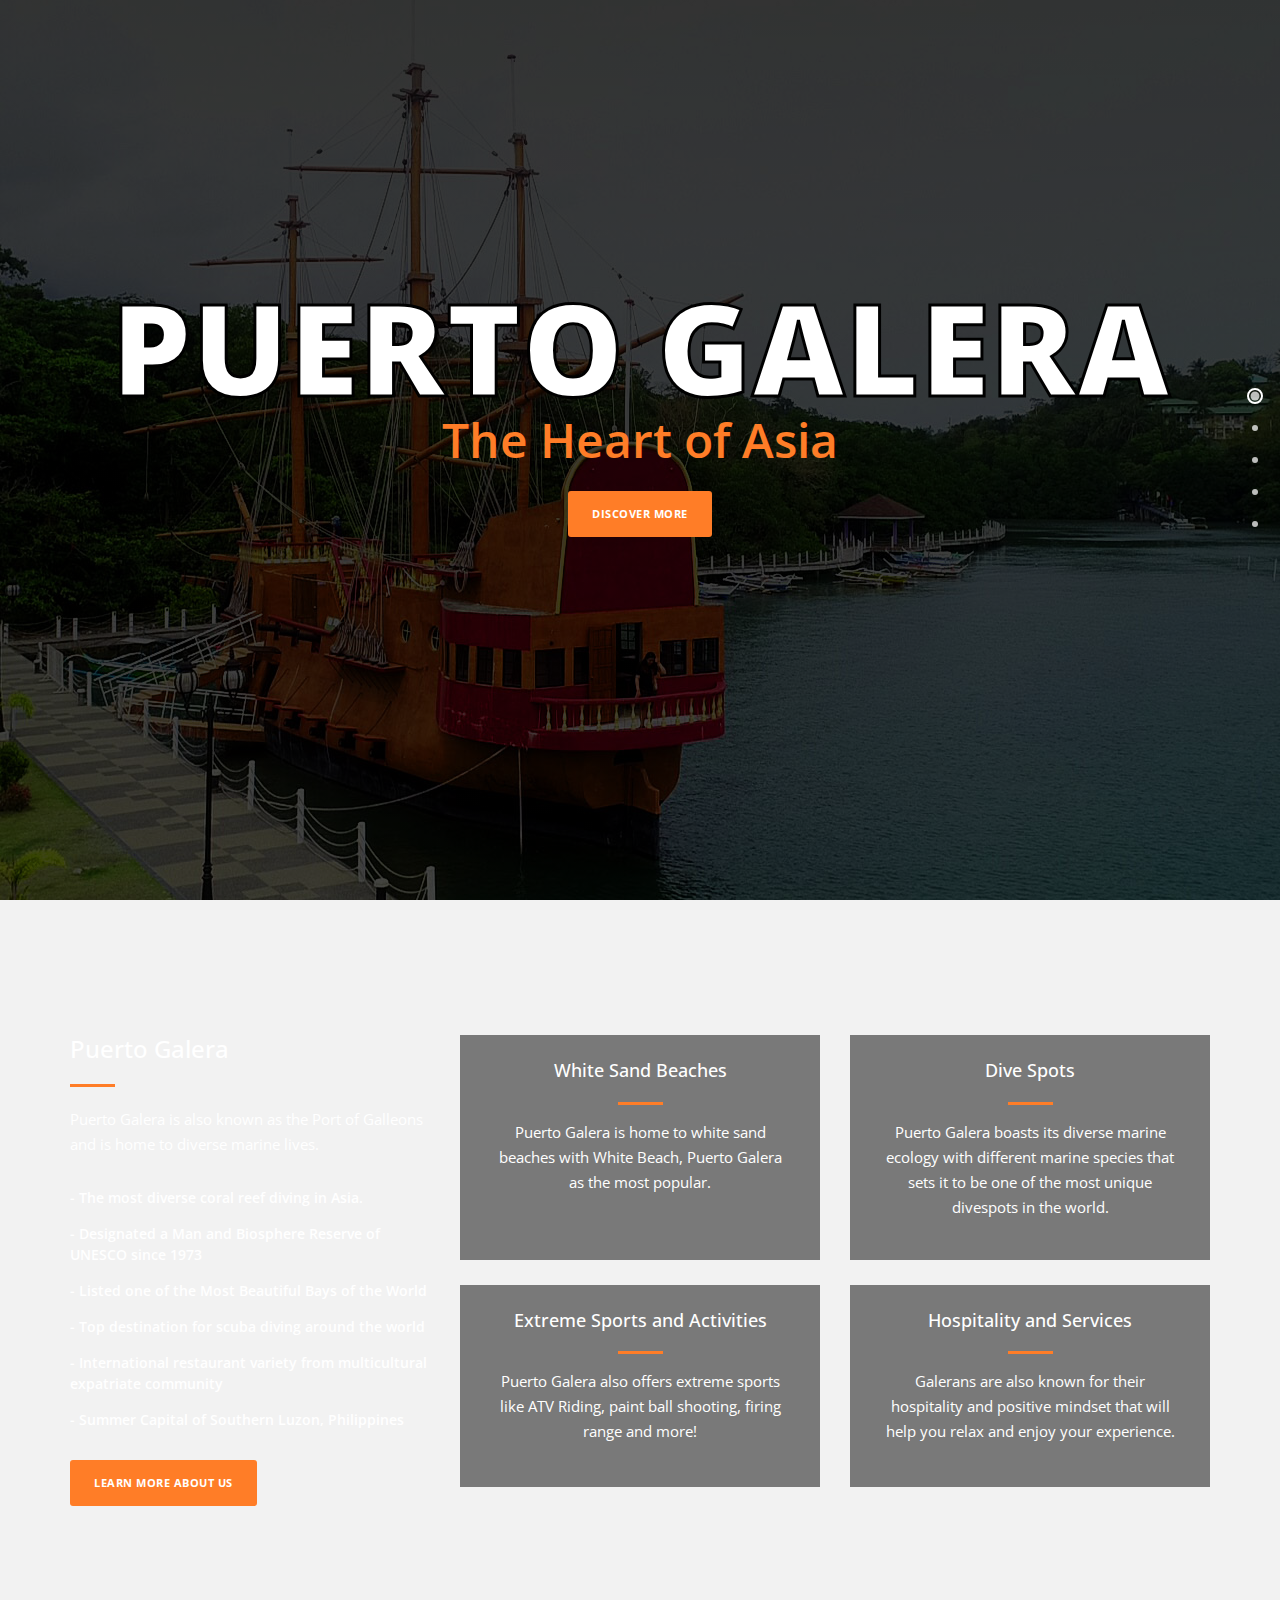
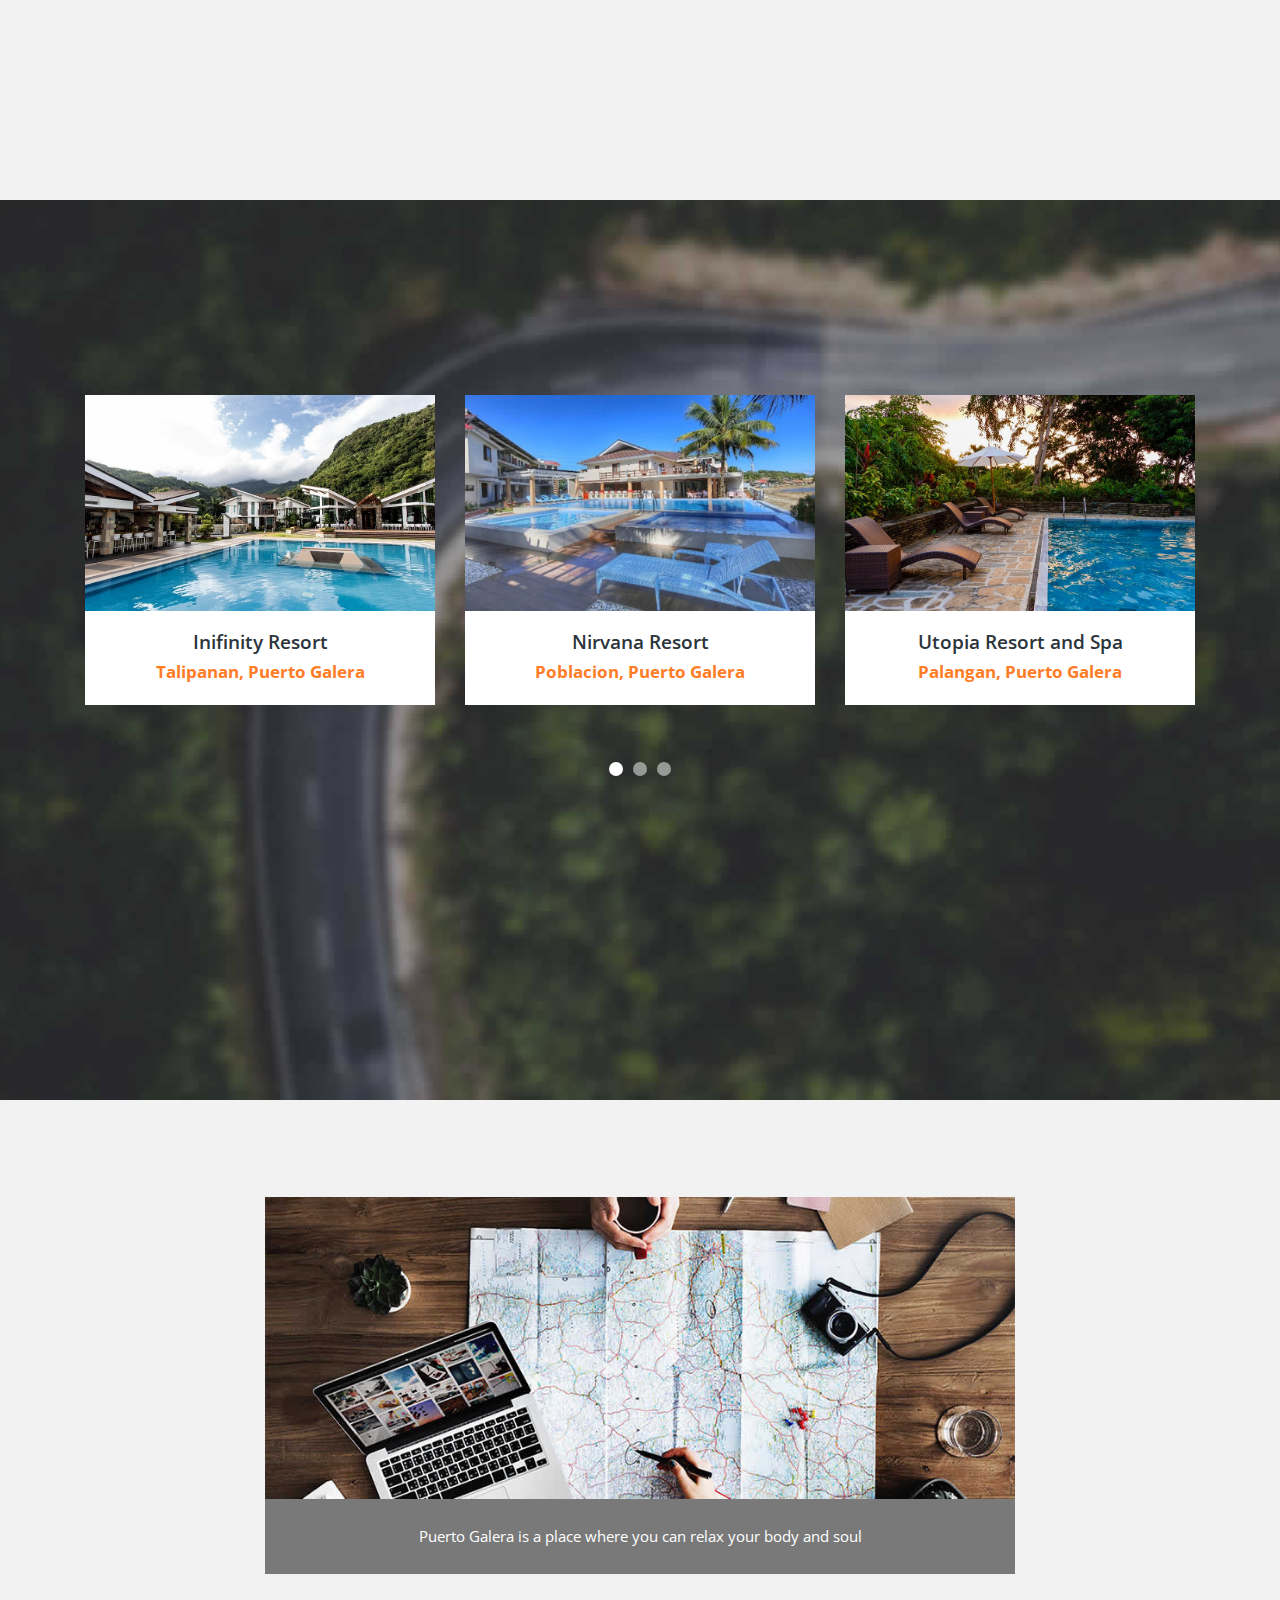
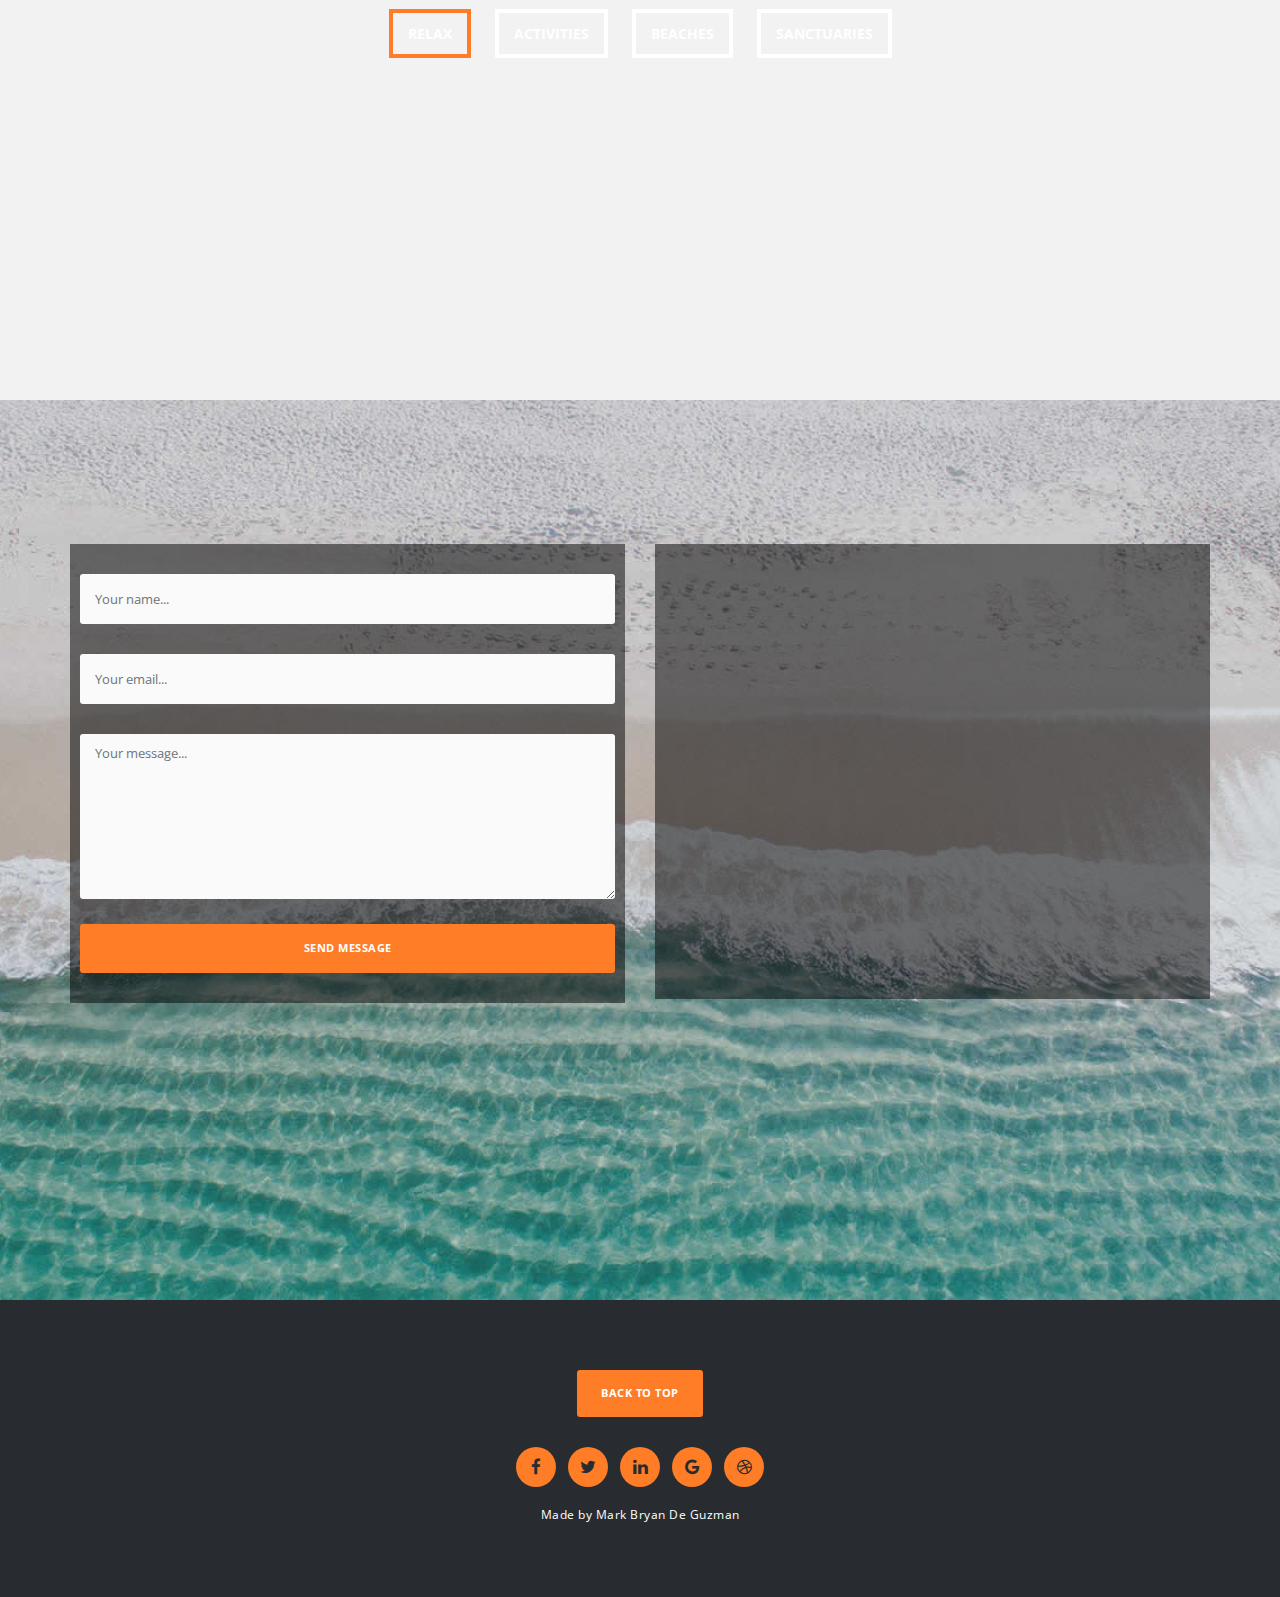
==== index.html @ 1c2cd5af "Initial Commit" ====
<!DOCTYPE html>
<html>
    <head>
        <meta charset="utf-8">
        <meta http-equiv="X-UA-Compatible" content="IE=edge,chrome=1">
        <title>Puerto Galera</title>
        <meta name="description" content="">
        <meta name="viewport" content="width=device-width, initial-scale=1">
        <link rel="apple-touch-icon" href="apple-touch-icon.png">

        <link rel="stylesheet" href="css/bootstrap.min.css">
        <link rel="stylesheet" href="css/fontAwesome.css">
        <link rel="stylesheet" href="css/hero-slider.css">
        <link rel="stylesheet" href="css/templatemo-main.css">
        <link rel="stylesheet" href="css/owl-carousel.css">

        <link href="https://fonts.googleapis.com/css?family=Open+Sans:300,400,600,700,800" rel="stylesheet">

        <script src="js/vendor/modernizr-2.8.3-respond-1.4.2.min.js"></script>
    </head>
<!--
Vanilla Template
https://templatemo.com/tm-526-vanilla
-->
<body>

    <div class="fixed-side-navbar">
        <ul class="nav flex-column">
            <li class="nav-item"><a class="nav-link" href="#home"><span>Puerto Galera</span></a></li>
            <li class="nav-item"><a class="nav-link" href="#about"><span>About</span></a></li>
            <li class="nav-item"><a class="nav-link" href="#portfolio"><span>Portfolio</span></a></li>
            <li class="nav-item"><a class="nav-link" href="#our-story"><span>Our Story</span></a></li>
            <li class="nav-item"><a class="nav-link" href="#contact-us"><span>Contact Us</span></a></li>
        </ul>
    </div>

    <div class="parallax-content baner-content" id="home">
        <div class="container">
            <div class="first-content">
                <h1>Puerto Galera</h1>
                <span><em>The Heart of Asia</em></span>
                <div class="primary-button">
                    <a href="#services">Discover More</a>
                </div>
            </div>
        </div>
    </div>


    <div class="service-content" id="about">
        <div class="container">
            <div class="row">
                <div class="col-md-4">
                    <div class="left-text">
                        <h4>Puerto Galera</h4>
                        <div class="line-dec"></div>
                        <p>Puerto Galera is also known as the Port of Galleons and is home to diverse marine lives. </p>
                        <ul>
                            <li>-  The most diverse coral reef diving in Asia.</li>
                            <li>-  Designated a Man and Biosphere Reserve of UNESCO since 1973</li>
                            <li>-  Listed one of the Most Beautiful Bays of the World</li>
                            <li>-  Top destination for scuba diving around the world</li>
                            <li>-  International restaurant variety from multicultural expatriate community</li>
                            <li>-  Summer Capital of Southern Luzon, Philippines</li>
                        </ul>
                        <div class="primary-button">
                            <a href="#portfolio">Learn More About Us</a>
                        </div>
                    </div>
                </div>
                <div class="col-md-8">
                    <div class="row">
                        <div class="col-md-6">
                            <div class="service-item">
                                <h4>White Sand Beaches</h4>
                                <div class="line-dec"></div>
                                <p>Puerto Galera is home to white sand beaches with White Beach, Puerto Galera as the most popular.</p>
                            </div>
                        </div>
                        <div class="col-md-6">
                            <div class="service-item">
                                <h4>Dive Spots</h4>
                                <div class="line-dec"></div>
                                <p>Puerto Galera boasts its diverse marine ecology with different marine species that sets it to be one of the most unique divespots in the world.</p>
                            </div>
                        </div>
                        <div class="col-md-6">
                            <div class="service-item">
                                <h4>Extreme Sports and Activities</h4>
                                <div class="line-dec"></div>
                                <p>Puerto Galera also offers extreme sports like ATV Riding, paint ball shooting, firing range and more!</p>
                            </div>
                        </div>
                        <div class="col-md-6">
                            <div class="service-item">
                                <h4>Hospitality and Services</h4>
                                <div class="line-dec"></div>
                                <p>Galerans are also known for their hospitality and positive mindset that will help you relax and enjoy your experience.</p>
                            </div>
                        </div>
                    </div>
                </div>                
            </div>
        </div>
    </div>

    
    <div class="parallax-content projects-content" id="portfolio">
        <div class="container">
            <div class="row">
                <div class="col-md-12">
                    <div id="owl-testimonials" class="owl-carousel owl-theme">
                        <div class="item">
                            <div class="testimonials-item">
                                <a href="img/infinity.jpg" data-lightbox="image-1"><img src="img/infinity.jpg" alt="" class="img-carousel"></a>
                                <div class="text-content">
                                    <h4>Inifinity Resort</h4>
                                    <span>Talipanan, Puerto Galera</span>
                                </div>
                            </div>
                        </div>
                        <div class="item">
                            <div class="testimonials-item">
                                <a href="img/nirvana.jpg" data-lightbox="image-1"><img src="img/nirvana.jpg" alt=""></a>
                                <div class="text-content">
                                    <h4>Nirvana Resort</h4>
                                    <span>Poblacion, Puerto Galera</span>
                                </div>
                            </div>
                        </div>
                        <div class="item">
                            <div class="testimonials-item">
                                <a href="img/utopia.jpg" data-lightbox="image-1"><img src="img/utopia.jpg" alt=""></a>
                                <div class="text-content">
                                    <h4>Utopia Resort and Spa</h4>
                                    <span>Palangan, Puerto Galera</span>
                                </div>
                            </div>
                        </div>
                        <div class="item">
                            <div class="testimonials-item">
                                <a href="img/sandbar.jpg" data-lightbox="image-1"><img src="img/sandbar.jpg" alt=""></a>
                                <div class="text-content">
                                    <h4>Sandbar Puerto Galera</h4>
                                    <span>Sto. Nino, Puerto Galera</span>
                                </div>
                            </div>
                        </div>
                        <div class="item">
                            <div class="testimonials-item">
                                <a href="img/goe.jpg" data-lightbox="image-1"><img src="img/goe.jpg" alt=""></a>
                                <div class="text-content">
                                    <h4>Garden of Eden Dive Resort</h4>
                                    <span>Sabang Puerto Galera</span>
                                </div>
                            </div>
                        </div>
                        <div class="item">
                            <div class="testimonials-item">
                                <a href="img/fridays.jpg" data-lightbox="image-1"><img src="img/fridays.jpg" alt=""></a>
                                <div class="text-content">
                                    <h4>Fridays Resort</h4>
                                    <span>Boquete Island, Puerto Galera</span>
                                </div>
                            </div>
                        </div>
                        <div class="item">
                            <div class="testimonials-item">
                                <a href="img/llbc.jpg" data-lightbox="image-1"><img src="img/llbc.jpg" alt=""></a>
                                <div class="text-content">
                                    <h4>La Laguna Beach Club</h4>
                                    <span>La Laguna, Puerto Galera</span>
                                </div>
                            </div>
                        </div>
                        <div class="item">
                            <div class="testimonials-item">
                                <a href="img/marcovincent.jpg" data-lightbox="image-1"><img src="img/marcovincent.jpg" alt=""></a>
                                <div class="text-content">
                                    <h4>Marco Vincent Dive Resort</h4>
                                    <span>White Beach, Puerto Galera</span>
                                </div>
                            </div>
                        </div>
                    </div>
                </div>
            </div>
        </div>
    </div>


    <div class="tabs-content" id="our-story">
        <div class="container">
            <div class="row">
                <div class="col-md-8 mx-auto">
                    <div class="wrapper">
                    <section id="first-tab-group" class="tabgroup">
                      <div id="tab1">
                        <img src="img/1st-tab.jpg" alt="">
                        <p>Puerto Galera is a place where you can relax your body and soul</p>
                      </div>
                      <div id="tab2">
                        <img src="img/bananaboats.jpg" alt="">
                        <p>Puerto Galera is home to water activities, hiking and treking</p>
                      </div>
                      <div id="tab3">
                        <img src="img/whitesand.jpg" alt="">
                        <p>White Sand beaches? Puerto Galera has it!</p>
                      </div>
                      <div id="tab4">
                        <img src="img/tukuran-falls-puerto-galera.jpg" alt="">
                        <p>Relax your mind and soul! Be one with the nature!</p>
                      </div>
                    </section>
                    <ul class="tabs clearfix" data-tabgroup="first-tab-group">
                      <li><a href="#tab1" class="active">Relax</a></li>
                      <li><a href="#tab2">Activities</a></li>
                      <li><a href="#tab3">Beaches</a></li>
                      <li><a href="#tab4">Sanctuaries</a></li>
                    </ul>
                    </div>
                </div>
            </div>
        </div>
    </div>


    <div class="parallax-content contact-content" id="contact-us">
        <div class="container">
            <div class="row">
                <div class="col-md-6">
                    <div class="contact-form">
                        <div class="row">
                            <form id="contact" action="" method="post">
                                <div class="row">
                                    <div class="col-md-12">
                                      <fieldset>
                                        <input name="name" type="text" class="form-control" id="name" placeholder="Your name..." required="">
                                      </fieldset>
                                    </div>
                                    <div class="col-md-12">
                                      <fieldset>
                                        <input name="email" type="email" class="form-control" id="email" placeholder="Your email..." required="">
                                      </fieldset>
                                    </div>
                                    <div class="col-md-12">
                                      <fieldset>
                                        <textarea name="message" rows="6" class="form-control" id="message" placeholder="Your message..." required=""></textarea>
                                      </fieldset>
                                    </div>
                                    <div class="col-md-12">
                                      <fieldset>
                                        <button type="submit" id="form-submit" class="btn">Send Message</button>
                                      </fieldset>
                                    </div>
                                </div>
                            </form>
                        </div>
                    </div>
                </div>
                <div class="col-md-6">
                    <div class="map">
                        <iframe src="https://www.google.com/maps/embed?pb=!1m18!1m12!1m3!1d3879.5371503913016!2d120.95151316654358!3d13.502593995254513!2m3!1f0!2f0!3f0!3m2!1i1024!2i768!4f13.1!3m3!1m2!1s0x33bcf907e1a3d0d3%3A0x2ba40036f86d228a!2sMuelle%20Puerto%20Galera%20Pier!5e0!3m2!1sen!2sph!4v1637072714324!5m2!1sen!2sph" width="100%" height="390" frameborder="0" style="border:0" allowfullscreen></iframe>
                    </div>
                </div>
            </div>
        </div>
    </div>

    <footer>
        <div class="container">
            <div class="row">
                <div class="col-md-12">
                    <div class="primary-button">
                        <a href="#home">Back To Top</a>
                    </div>
                    <ul>
                        <li><a href="#"><i class="fa fa-facebook"></i></a></li>
                        <li><a href="#"><i class="fa fa-twitter"></i></a></li>
                        <li><a href="#"><i class="fa fa-linkedin"></i></a></li>
                        <li><a href="#"><i class="fa fa-google"></i></a></li>
                        <li><a href="#"><i class="fa fa-dribbble"></i></a></li>
                    </ul>
                    <p>Made by Mark Bryan De Guzman</p>
                </div>
            </div>
        </div>
    </footer>



    <script src="https://ajax.googleapis.com/ajax/libs/jquery/1.11.2/jquery.min.js"></script>
    <script>window.jQuery || document.write('<script src="js/vendor/jquery-1.11.2.min.js"><\/script>')</script>
    <script src="js/vendor/bootstrap.min.js"></script>
    <script src="js/plugins.js"></script>
    <script src="js/main.js"></script>
    <script>
        function openCity(cityName) {
            var i;
            var x = document.getElementsByClassName("city");
            for (i = 0; i < x.length; i++) {
               x[i].style.display = "none";  
            }
            document.getElementById(cityName).style.display = "block";  
        }
    </script>

    <script>
        $(document).ready(function(){
          // Add smooth scrolling to all links
          $(".fixed-side-navbar a, .primary-button a").on('click', function(event) {

            // Make sure this.hash has a value before overriding default behavior
            if (this.hash !== "") {
              // Prevent default anchor click behavior
              event.preventDefault();

              // Store hash
              var hash = this.hash;

              // Using jQuery's animate() method to add smooth page scroll
              // The optional number (800) specifies the number of milliseconds it takes to scroll to the specified area
              $('html, body').animate({
                scrollTop: $(hash).offset().top
              }, 800, function(){
           
                // Add hash (#) to URL when done scrolling (default click behavior)
                window.location.hash = hash;
              });
            } // End if
          });
        });
    </script>

</body>
</html>
---- css/hero-slider.css ----
/* -------------------------------- 

Primary style

-------------------------------- */
*, *::after, *::before {
  -webkit-box-sizing: border-box;
  -moz-box-sizing: border-box;
  box-sizing: border-box;
}

html {
  font-size: 62.5%;
}

body {
  font-family: "Open Sans", sans-serif;
  color: #2c343b;
  background-color: #f2f2f2;
}

a {
  color: #d44457;
  text-decoration: none;
}

img {
  max-width: 100%;
}

/* -------------------------------- 

Main Components 

-------------------------------- */
.cd-header {
  position: absolute;
  z-index: 2;
  top: 0;
  left: 0;
  width: 100%;
  height: 50px;
  background-color: #21272c;
  -webkit-font-smoothing: antialiased;
  -moz-osx-font-smoothing: grayscale;
}
@media only screen and (min-width: 768px) {
  .cd-header {
    height: 70px;
    background-color: transparent;
  }
}

#cd-logo {
  float: left;
  margin: 13px 0 0 5%;
}
#cd-logo img {
  display: block;
}
@media only screen and (min-width: 768px) {
  #cd-logo {
    margin: 23px 0 0 5%;
  }
}

.cd-primary-nav {
  /* mobile first - navigation hidden by default, triggered by tap/click on navigation icon */
  float: right;
  margin-right: 5%;
  width: 44px;
  height: 100%;
}
.cd-primary-nav ul {
  position: absolute;
  top: 0;
  left: 0;
  width: 100%;
  -webkit-transform: translateY(-100%);
  -moz-transform: translateY(-100%);
  -ms-transform: translateY(-100%);
  -o-transform: translateY(-100%);
  transform: translateY(-100%);
}
.cd-primary-nav ul.is-visible {
  box-shadow: 0 3px 8px rgba(0, 0, 0, 0.2);
  -webkit-transform: translateY(50px);
  -moz-transform: translateY(50px);
  -ms-transform: translateY(50px);
  -o-transform: translateY(50px);
  transform: translateY(50px);
}
.cd-primary-nav a {
  display: block;
  height: 50px;
  line-height: 50px;
  padding-left: 5%;
  background: #21272c;
  border-top: 1px solid #333c44;
  color: #ffffff;
}
@media only screen and (min-width: 768px) {
  .cd-primary-nav {
    /* reset navigation values */
    width: auto;
    height: auto;
    background: none;
  }
  .cd-primary-nav ul {
    position: static;
    width: auto;
    -webkit-transform: translateY(0);
    -moz-transform: translateY(0);
    -ms-transform: translateY(0);
    -o-transform: translateY(0);
    transform: translateY(0);
    line-height: 70px;
  }
  .cd-primary-nav ul.is-visible {
    -webkit-transform: translateY(0);
    -moz-transform: translateY(0);
    -ms-transform: translateY(0);
    -o-transform: translateY(0);
    transform: translateY(0);
  }
  .cd-primary-nav li {
    display: inline-block;
    margin-left: 1em;
  }
  .cd-primary-nav a {
    display: inline-block;
    height: auto;
    font-weight: 600;
    line-height: normal;
    background: transparent;
    padding: .6em 1em;
    border-top: none;
  }
}

/* -------------------------------- 

Slider

-------------------------------- */
.cd-hero {
  position: relative;
  -webkit-font-smoothing: antialiased;
  -moz-osx-font-smoothing: grayscale;
}

.cd-hero-slider {
  position: relative;
  height: 360px;
  overflow: hidden;
}
.cd-hero-slider li {
  position: absolute;
  top: 0;
  left: 0;
  width: 100%;
  height: 100%;
  -webkit-transform: translateX(100%);
  -moz-transform: translateX(100%);
  -ms-transform: translateX(100%);
  -o-transform: translateX(100%);
  transform: translateX(100%);
}
.cd-hero-slider li.selected {
  /* this is the visible slide */
  position: relative;
  -webkit-transform: translateX(0);
  -moz-transform: translateX(0);
  -ms-transform: translateX(0);
  -o-transform: translateX(0);
  transform: translateX(0);
}
.cd-hero-slider li.move-left {
  /* slide hidden on the left */
  -webkit-transform: translateX(-100%);
  -moz-transform: translateX(-100%);
  -ms-transform: translateX(-100%);
  -o-transform: translateX(-100%);
  transform: translateX(-100%);
}
.cd-hero-slider li.is-moving, .cd-hero-slider li.selected {
  /* the is-moving class is assigned to the slide which is moving outside the viewport */
  -webkit-transition: -webkit-transform 0.5s;
  -moz-transition: -moz-transform 0.5s;
  transition: transform 0.5s;
}
@media only screen and (min-width: 768px) {
  .cd-hero-slider {
    height: 500px;
  }
}
@media only screen and (min-width: 1170px) {
  .cd-hero-slider {
    height: 680px;
  }
}

/* -------------------------------- 

Single slide style

-------------------------------- */
.cd-hero-slider li {
  background-position: center center;
  background-size: cover;
  background-repeat: no-repeat;
}
.cd-hero-slider li:first-of-type {
  background-image: url(../img/slide_01.jpg);
}
.cd-hero-slider li:nth-of-type(2) {
  background-image: url(../img/slide_02.jpg);
}
.cd-hero-slider li:nth-of-type(3) {
  background-image: url(../img/slide_03.jpg);
}
.cd-hero-slider .cd-full-width,
.cd-hero-slider .cd-half-width {
  position: absolute;
  width: 100%;
  height: 100%;
  z-index: 1;
  left: 0;
  top: 0;
  /* this padding is used to align the text */
  padding-top: 80px;
  text-align: center;
  /* Force Hardware Acceleration in WebKit */
  -webkit-backface-visibility: hidden;
  backface-visibility: hidden;
  -webkit-transform: translateZ(0);
  -moz-transform: translateZ(0);
  -ms-transform: translateZ(0);
  -o-transform: translateZ(0);
  transform: translateZ(0);
}
.cd-hero-slider .cd-img-container {
  /* hide image on mobile device */
  display: none;
}
.cd-hero-slider .cd-img-container img {
  position: absolute;
  left: 50%;
  top: 50%;
  bottom: auto;
  right: auto;
  -webkit-transform: translateX(-50%) translateY(-50%);
  -moz-transform: translateX(-50%) translateY(-50%);
  -ms-transform: translateX(-50%) translateY(-50%);
  -o-transform: translateX(-50%) translateY(-50%);
  transform: translateX(-50%) translateY(-50%);
}
.cd-hero-slider .cd-bg-video-wrapper {
  /* hide video on mobile device */
  display: none;
  position: absolute;
  top: 0;
  left: 0;
  width: 100%;
  height: 100%;
  overflow: hidden;
}
.cd-hero-slider .cd-bg-video-wrapper video {
  /* you won't see this element in the html, but it will be injected using js */
  display: block;
  min-height: 100%;
  min-width: 100%;
  max-width: none;
  height: auto;
  width: auto;
  position: absolute;
  left: 50%;
  top: 50%;
  bottom: auto;
  right: auto;
  -webkit-transform: translateX(-50%) translateY(-50%);
  -moz-transform: translateX(-50%) translateY(-50%);
  -ms-transform: translateX(-50%) translateY(-50%);
  -o-transform: translateX(-50%) translateY(-50%);
  transform: translateX(-50%) translateY(-50%);
}
.cd-hero-slider h2, .cd-hero-slider p {
  text-shadow: 0 1px 3px rgba(0, 0, 0, 0.1);
  line-height: 1.2;
  margin: 0 auto 14px;
  color: #ffffff;
  width: 90%;
  max-width: 400px;
}
.cd-hero-slider h2 {
  font-size: 2.4rem;
}
.cd-hero-slider p {
  font-size: 1.4rem;
  line-height: 1.4;
}
.cd-hero-slider .cd-btn {
  display: inline-block;
  padding: 1.2em 1.4em;
  margin-top: .8em;
  background-color: rgba(212, 68, 87, 0.9);
  font-size: 1.3rem;
  font-weight: 700;
  letter-spacing: 1px;
  color: #ffffff;
  text-transform: uppercase;
  box-shadow: 0 3px 6px rgba(0, 0, 0, 0.1);
  -webkit-transition: background-color 0.2s;
  -moz-transition: background-color 0.2s;
  transition: background-color 0.2s;
}
.cd-hero-slider .cd-btn.secondary {
  background-color: rgba(22, 26, 30, 0.8);
}
.cd-hero-slider .cd-btn:nth-of-type(2) {
  margin-left: 1em;
}
.no-touch .cd-hero-slider .cd-btn:hover {
  background-color: #d44457;
}
.no-touch .cd-hero-slider .cd-btn.secondary:hover {
  background-color: #161a1e;
}
@media only screen and (min-width: 768px) {
  .cd-hero-slider .cd-full-width,
  .cd-hero-slider .cd-half-width {
    padding-top: 150px;
  }
  .cd-hero-slider .cd-bg-video-wrapper {
    display: block;
  }
  .cd-hero-slider .cd-half-width {
    width: 45%;
  }
  .cd-hero-slider .cd-half-width:first-of-type {
    left: 5%;
  }
  .cd-hero-slider .cd-half-width:nth-of-type(2) {
    right: 5%;
    left: auto;
  }
  .cd-hero-slider .cd-img-container {
    display: block;
  }
  .cd-hero-slider h2, .cd-hero-slider p {
    max-width: 520px;
  }
  .cd-hero-slider h2 {
    font-size: 2.4em;
    font-weight: 300;
  }
  .cd-hero-slider .cd-btn {
    font-size: 1.4rem;
  }
}
@media only screen and (min-width: 1170px) {
  .cd-hero-slider .cd-full-width,
  .cd-hero-slider .cd-half-width {
    padding-top: 250px;
  }
  .cd-hero-slider h2, .cd-hero-slider p {
    margin-bottom: 20px;
  }
  .cd-hero-slider h2 {
    font-size: 3.2em;
  }
  .cd-hero-slider p {
    font-size: 1.6rem;
  }
}

/* -------------------------------- 

Single slide animation

-------------------------------- */
@media only screen and (min-width: 768px) {
  .cd-hero-slider .cd-half-width {
    opacity: 0;
    -webkit-transform: translateX(40px);
    -moz-transform: translateX(40px);
    -ms-transform: translateX(40px);
    -o-transform: translateX(40px);
    transform: translateX(40px);
  }
  .cd-hero-slider .move-left .cd-half-width {
    -webkit-transform: translateX(-40px);
    -moz-transform: translateX(-40px);
    -ms-transform: translateX(-40px);
    -o-transform: translateX(-40px);
    transform: translateX(-40px);
  }
  .cd-hero-slider .selected .cd-half-width {
    /* this is the visible slide */
    opacity: 1;
    -webkit-transform: translateX(0);
    -moz-transform: translateX(0);
    -ms-transform: translateX(0);
    -o-transform: translateX(0);
    transform: translateX(0);
  }
  .cd-hero-slider .is-moving .cd-half-width {
    /* this is the slide moving outside the viewport 
    wait for the end of the transition on the <li> parent before set opacity to 0 and translate to 40px/-40px */
    -webkit-transition: opacity 0s 0.5s, -webkit-transform 0s 0.5s;
    -moz-transition: opacity 0s 0.5s, -moz-transform 0s 0.5s;
    transition: opacity 0s 0.5s, transform 0s 0.5s;
  }
  .cd-hero-slider li.selected.from-left .cd-half-width:nth-of-type(2),
  .cd-hero-slider li.selected.from-right .cd-half-width:first-of-type {
    /* this is the selected slide - different animation if it's entering from left or right */
    -webkit-transition: opacity 0.4s 0.2s, -webkit-transform 0.5s 0.2s;
    -moz-transition: opacity 0.4s 0.2s, -moz-transform 0.5s 0.2s;
    transition: opacity 0.4s 0.2s, transform 0.5s 0.2s;
  }
  .cd-hero-slider li.selected.from-left .cd-half-width:first-of-type,
  .cd-hero-slider li.selected.from-right .cd-half-width:nth-of-type(2) {
    /* this is the selected slide - different animation if it's entering from left or right */
    -webkit-transition: opacity 0.4s 0.4s, -webkit-transform 0.5s 0.4s;
    -moz-transition: opacity 0.4s 0.4s, -moz-transform 0.5s 0.4s;
    transition: opacity 0.4s 0.4s, transform 0.5s 0.4s;
  }
  .cd-hero-slider .cd-full-width h2,
  .cd-hero-slider .cd-full-width p,
  .cd-hero-slider .cd-full-width .cd-btn {
    opacity: 0;
    -webkit-transform: translateX(100px);
    -moz-transform: translateX(100px);
    -ms-transform: translateX(100px);
    -o-transform: translateX(100px);
    transform: translateX(100px);
  }
  .cd-hero-slider .move-left .cd-full-width h2,
  .cd-hero-slider .move-left .cd-full-width p,
  .cd-hero-slider .move-left .cd-full-width .cd-btn {
    opacity: 0;
    -webkit-transform: translateX(-100px);
    -moz-transform: translateX(-100px);
    -ms-transform: translateX(-100px);
    -o-transform: translateX(-100px);
    transform: translateX(-100px);
  }
  .cd-hero-slider .selected .cd-full-width h2,
  .cd-hero-slider .selected .cd-full-width p,
  .cd-hero-slider .selected .cd-full-width .cd-btn {
    /* this is the visible slide */
    opacity: 1;
    -webkit-transform: translateX(0);
    -moz-transform: translateX(0);
    -ms-transform: translateX(0);
    -o-transform: translateX(0);
    transform: translateX(0);
  }
  .cd-hero-slider li.is-moving .cd-full-width h2,
  .cd-hero-slider li.is-moving .cd-full-width p,
  .cd-hero-slider li.is-moving .cd-full-width .cd-btn {
    /* this is the slide moving outside the viewport 
    wait for the end of the transition on the li parent before set opacity to 0 and translate to 100px/-100px */
    -webkit-transition: opacity 0s 0.5s, -webkit-transform 0s 0.5s;
    -moz-transition: opacity 0s 0.5s, -moz-transform 0s 0.5s;
    transition: opacity 0s 0.5s, transform 0s 0.5s;
  }
  .cd-hero-slider li.selected h2 {
    -webkit-transition: opacity 0.4s 0.2s, -webkit-transform 0.5s 0.2s;
    -moz-transition: opacity 0.4s 0.2s, -moz-transform 0.5s 0.2s;
    transition: opacity 0.4s 0.2s, transform 0.5s 0.2s;
  }
  .cd-hero-slider li.selected p {
    -webkit-transition: opacity 0.4s 0.3s, -webkit-transform 0.5s 0.3s;
    -moz-transition: opacity 0.4s 0.3s, -moz-transform 0.5s 0.3s;
    transition: opacity 0.4s 0.3s, transform 0.5s 0.3s;
  }
  .cd-hero-slider li.selected .cd-btn {
    -webkit-transition: opacity 0.4s 0.4s, -webkit-transform 0.5s 0.4s, background-color 0.2s 0s;
    -moz-transition: opacity 0.4s 0.4s, -moz-transform 0.5s 0.4s, background-color 0.2s 0s;
    transition: opacity 0.4s 0.4s, transform 0.5s 0.4s, background-color 0.2s 0s;
  }
}
/* -------------------------------- 

Slider navigation

-------------------------------- */
.cd-slider-nav {
  display: none;
  position: absolute;
  width: 100%;
  bottom: 0;
  z-index: 2;
  text-align: center;
  height: 55px;
  background-color: rgba(0, 1, 1, 0.5);
}
.cd-slider-nav nav, .cd-slider-nav ul, .cd-slider-nav li, .cd-slider-nav a {
  height: 100%;
}
.cd-slider-nav nav {
  display: inline-block;
  position: relative;
}
.cd-slider-nav .cd-marker {
  position: absolute;
  bottom: 0;
  left: 0;
  width: 60px;
  height: 100%;
  color: #d44457;
  background-color: #ffffff;
  box-shadow: inset 0 2px 0 currentColor;
  -webkit-transition: -webkit-transform 0.2s, box-shadow 0.2s;
  -moz-transition: -moz-transform 0.2s, box-shadow 0.2s;
  transition: transform 0.2s, box-shadow 0.2s;
}
.cd-slider-nav .cd-marker.item-2 {
  -webkit-transform: translateX(100%);
  -moz-transform: translateX(100%);
  -ms-transform: translateX(100%);
  -o-transform: translateX(100%);
  transform: translateX(100%);
}
.cd-slider-nav .cd-marker.item-3 {
  -webkit-transform: translateX(200%);
  -moz-transform: translateX(200%);
  -ms-transform: translateX(200%);
  -o-transform: translateX(200%);
  transform: translateX(200%);
}
.cd-slider-nav .cd-marker.item-4 {
  -webkit-transform: translateX(300%);
  -moz-transform: translateX(300%);
  -ms-transform: translateX(300%);
  -o-transform: translateX(300%);
  transform: translateX(300%);
}
.cd-slider-nav .cd-marker.item-5 {
  -webkit-transform: translateX(400%);
  -moz-transform: translateX(400%);
  -ms-transform: translateX(400%);
  -o-transform: translateX(400%);
  transform: translateX(400%);
}
.cd-slider-nav ul::after {
  clear: both;
  content: "";
  display: table;
}
.cd-slider-nav li {
  display: inline-block;
  width: 60px;
  float: left;
}
.cd-slider-nav li.selected a {
  color: #2c343b;
}
.no-touch .cd-slider-nav li.selected a:hover {
  background-color: transparent;
}
.cd-slider-nav a {
  display: block;
  position: relative;
  padding-top: 35px;
  font-size: 1rem;
  font-weight: 700;
  color: #a8b4be;
  -webkit-transition: background-color 0.2s;
  -moz-transition: background-color 0.2s;
  transition: background-color 0.2s;
}
.cd-slider-nav a::before {
  content: '';
  position: absolute;
  width: 24px;
  height: 24px;
  top: 8px;
  left: 50%;
  right: auto;
  -webkit-transform: translateX(-50%);
  -moz-transform: translateX(-50%);
  -ms-transform: translateX(-50%);
  -o-transform: translateX(-50%);
  transform: translateX(-50%);
}
.no-touch .cd-slider-nav a:hover {
  background-color: rgba(0, 1, 1, 0.5);
}
.cd-slider-nav li:first-of-type a::before {
  background-position: 0 0;
}
.cd-slider-nav li.selected:first-of-type a::before {
  background-position: 0 -24px;
}
.cd-slider-nav li:nth-of-type(2) a::before {
  background-position: -24px 0;
}
.cd-slider-nav li.selected:nth-of-type(2) a::before {
  background-position: -24px -24px;
}
.cd-slider-nav li:nth-of-type(3) a::before {
  background-position: -48px 0;
}
.cd-slider-nav li.selected:nth-of-type(3) a::before {
  background-position: -48px -24px;
}
.cd-slider-nav li:nth-of-type(4) a::before {
  background-position: -72px 0;
}
.cd-slider-nav li.selected:nth-of-type(4) a::before {
  background-position: -72px -24px;
}
.cd-slider-nav li:nth-of-type(5) a::before {
  background-position: -96px 0;
}
.cd-slider-nav li.selected:nth-of-type(5) a::before {
  background-position: -96px -24px;
}
@media only screen and (min-width: 768px) {
  .cd-slider-nav {
    height: 80px;
  }
  .cd-slider-nav .cd-marker,
  .cd-slider-nav li {
    width: 95px;
  }
  .cd-slider-nav a {
    padding-top: 48px;
    font-size: 1.1rem;
    text-transform: uppercase;
  }
  .cd-slider-nav a::before {
    top: 18px;
  }
}

/* -------------------------------- 

Main content

-------------------------------- */
.cd-main-content {
  width: 90%;
  max-width: 768px;
  margin: 0 auto;
  padding: 2em 0;
}
.cd-main-content p {
  font-size: 1.4rem;
  line-height: 1.8;
  color: #999999;
  margin: 2em 0;
}
@media only screen and (min-width: 1170px) {
  .cd-main-content {
    padding: 3em 0;
  }
  .cd-main-content p {
    font-size: 1.6rem;
  }
}

/* -------------------------------- 

Javascript disabled

-------------------------------- */
.no-js .cd-hero-slider li {
  display: none;
}
.no-js .cd-hero-slider li.selected {
  display: block;
}

.no-js .cd-slider-nav {
  display: none;
}
---- css/templatemo-main.css ----
/*

Vanilla Template

https://templatemo.com/tm-526-vanilla

*/

p {
  font-size: 15px;
  line-height: 25px;
}

section {
  padding: 25px 0 35px;
  background: #fff;
}

body { 
  position: relative; /* we need this for the scrollspy */ 
  font-size: 14px;
}

a { color: #3CC; }

a:hover { color: #FF0; }

/*----------
  NAV
----------*/

.fixed-side-navbar {
  position: fixed;
  top: 50%;
  right: 0;
  z-index: 99999;
  margin-top: -100px;
  text-align: right;
  padding: 30px 0;
  -webkit-transition: all .3s;
  transition: all .3s;
}
.fixed-side-navbar:hover {
  background: transparent;
}
.fixed-side-navbar:hover .nav > li > a > span {
  color: rgba(0, 0, 0, 0.5);
  display: block;
  background-color: #fff;
  text-align: center;
  text-transform: uppercase;
  font-size: 12px;
  padding: 2px 12px;
  border-radius: 15px;
}
.fixed-side-navbar .nav > li a.active {
  background-color: transparent;
  color: black;
}
.fixed-side-navbar .nav > li a.active:after {
  -webkit-transform: scale(0.9);
          transform: scale(0.9);
}
.fixed-side-navbar .nav > li a.active:before {
  content: '';
  position: absolute;
  top: 50%;
  right: 17px;
  margin-top: -8px;
  width: 16px;
  height: 16px;
  background: transparent;
  border: 2px solid #fff;
  border-radius: 10px;
}
.nav>li {
  position: relative;
  display: block;
}
.fixed-side-navbar .nav > li a {
  color: #fff;
  min-height: 32px;
  background: transparent;
  padding: 5px 45px 5px 25px;
  border-right: none;
}
.fixed-side-navbar .nav > li a span {
  display: none;
  -webkit-transition: all .2s;
  transition: all .2s;
}
.fixed-side-navbar .nav > li a:after {
  content: '';
  position: absolute;
  top: 50%;
  right: 20px;
  margin-top: -5px;
  width: 10px;
  height: 10px;
  border-radius: 10px;
  background: rgba(250, 250, 250, 0.75);
  -webkit-transition: all .3s;
  transition: all .3s;
  -webkit-transform: scale(0.6);
          transform: scale(0.6);
}
.fixed-side-navbar .nav > li a:hover {
  background-color: transparent;
  border-top-left-radius: 5px;
  border-bottom-left-radius: 5px;
  border-color: black;
  boder-right: 0;
}
.fixed-side-navbar .nav > li a:hover > span {
  color: black;
  display: block;
}

.fadeInRight {
  -webkit-animation-name: fadeInRight;
          animation-name: fadeInRight;
}


.primary-button a {
  display: inline-block;
  background-color: #ff7d27;
  padding: 15px 24px;
  border-radius: 3px;
  text-transform: uppercase;
  font-size: 11px;
  color: #fff;
  font-weight: 700;
  text-decoration: none;
  letter-spacing: 0.5px;
}


.parallax-content {
  width: 100%;
  min-height: 100vh;
  background-size: cover;
}


.baner-content {
  padding-top: 30vh;
  text-align: center;
  background: linear-gradient(to top, #000000ba, #000000cc), url(../img/pgbackground.jpg) no-repeat top center;
  /* background-image: url(../img/pgbackground.jpg); */
}

.baner-content h1 {
  margin-top: 0px;
  font-size: 128px;
  color: #fff;
  -webkit-text-stroke: 3px black; /* width and color */
  font-weight: 900;
  text-transform: uppercase;
  margin-bottom: 0px;
}

.baner-content em {
  color: #ff7d27;
  font-weight: 600;
  font-style: normal;
}

.baner-content span {
  display: inline-block;
  margin-top: -20px;
  font-weight: 300;
  font-size: 48px;
  color: #fff;
}

.baner-content .primary-button {
  margin-top: 15px;
}



.service-content {
  padding-left: 15px;
  padding-right: 15px;
  padding-top: 15vh;
  background: linear-gradient(to top, #2a586dba, #000000ba), url(../img/divebg.jpg) no-repeat top center;
  /* background-image: url(../img/divebg.jpg); */
  background-attachment: fixed;
  min-height: 100vh;
  background-size: cover;
  background-position: center center;
}

.service-content .left-text h4 {
  font-size: 24px;
  font-weight: 500;
  color: #fff;
}

h4, .h4 {
  font-size: 18px;
}

.service-content .left-text .line-dec {
  width: 45px;
  height: 3px;
  background-color: #ff7d27;
  margin: 20px 0px 20px 0px;
}

.service-content .left-text p {
  color: #fff;
}

.service-content .left-text ul {
  padding: 0;
  margin-top: 30px;
  list-style: none;
}

.service-content .left-text ul li {
  margin: 15px 0px;
  font-weight: 600;
  color: #fff;
}

.service-content .left-text .primary-button {
  margin: 30px 0px;
}

.service-content .service-item {
  background-color: rgba(0, 0, 0, 0.5);
  height: 90%;
  padding: 25px 30px;
  text-align: center;
  color: #fff;
  margin-bottom: 30px;
}

.service-content .service-item .line-dec {
  width: 45px;
  height: 3px;
  background-color: #ff7d27;
  margin: 20px auto 15px auto;
}

.img-carousel{
  max-width: 100%;
  height: auto;
}

.projects-content {
  padding-top: 20vh;
  background-image: url(../img/3rd-section.jpg);
}

.projects-content .item img {
  width: 100%;
}

.projects-content .item {
  margin: 15px;
}

.projects-content .item .text-content {
  background-color: #fff;
  text-align: center;
  padding: 20px;
}

.projects-content .item .text-content h4 {
  margin-top: 0px;
  font-size: 19px;
  font-weight: 600;
}

.projects-content .item .text-content span {
  font-style: normal;
  font-size: 17px;
  font-weight: 700;
  color: #ff7d27;
}

.owl-pagination {
  margin-top: 40px;
  opacity: 1;
  display: inline-block;
}

.owl-page span {
  display: block;
  width: 14px;
  height: 14px;
  margin: 0px 5px;
  filter: alpha(opacity=50);
  opacity: 0.5;
  -webkit-border-radius: 20px;
  -moz-border-radius: 20px;
  border-radius: 20px;
  background: #fff;
}


.tabs-content {
  padding-left: 15px;
  padding-right: 15px;
  padding-top: 8vh;
  background-image: url(../img/4th-section.jpg);
  background-attachment: fixed;
  min-height: 100vh;
  background-size: cover;
  background-position: center center;
}

section {
  background-color: transparent;
  padding-bottom: 15px;
}

.wrapper {
  text-align: center;
}

.tabs {
  list-style: none;
  margin: 0px;
  padding: 0px;
}

.tabs li {
  display: inline-block;
  text-align: center;
  margin: 10px;
}

.tabs a {
  display:block;
  text-align:center;
  text-decoration:none;
  text-transform:uppercase;
  color:#fff;
  font-size: 14px;
  font-weight: 700;
  padding:10px 15px;
  border:4px solid #fff;
}

.tabs a:hover {
  color: #ff7d27;
}

.tabs .active {
  border:4px solid #ff7d27;
}

.tabgroup div  {

}

.tabgroup p {
  background-color: rgba(0, 0, 0, 0.5);
  color: #fff;
  padding: 25px;
}

.clearfix:after {
  content:"";
  display:table;
  clear:both;
}


.contact-content {
  padding-left: 15px;
  padding-right: 15px;
  padding-top: 16vh;
  background-image: url(../img/5th-section.jpg);
}

.contact-form {
  background-color: rgba(0, 0, 0, 0.5);
  padding: 30px 25px;
  margin-bottom: 30px;
}

#contact input {
  border-radius: 3px;
  padding-left: 15px;
  font-size: 13px;
  color: #232323;
  background-color: rgba(250, 250, 250, 1);
  outline: none;
  border: none;
  box-shadow: none;
  line-height: 50px;
  height: 50px;
  width: 100%;
  margin-bottom: 30px;
}

#contact textarea {
  border-radius: 3px;
  padding-left: 15px;
  padding-top: 10px;
  font-size: 13px;
  color: #232323;
  background-color: rgba(250, 250, 250, 1);
  outline: none;
  border: none;
  box-shadow: none;
  height: 165px;
  max-height: 220px;
  width: 100%;
  margin-bottom: 25px;
}

#contact button {
  display: inline-block;
  background-color: #ff7d27;
  padding: 15px 24px;
  width: 100%;
  border-radius: 3px;
  text-transform: uppercase;
  font-size: 11px;
  color: #fff;
  font-weight: 700;
  text-decoration: none;
  letter-spacing: 0.5px;
}

.map {
  margin-bottom: 30px;
  width: 100%;
  background-color: rgba(0, 0, 0, 0.5);
  padding: 30px 20px;
}



footer {
  text-align: center;
  background-color: #282b2f;
  padding: 70px 0px;
}

footer .primary-button {
  margin-bottom: 30px;
}

footer ul {
  padding: 0px;
  margin: 0px;
  list-style: none;
}

footer ul li {
  display: inline-block;
  margin: 0px 4px;
}

footer ul li a {
  width: 40px;
  height: 40px;
  line-height: 40px;
  text-align: center;
  display: inline-block;
  background-color: #ff7d27;
  color: #282b2f;
  border-radius: 50%;
  text-decoration: none;
  transition: all 0.5s;
  font-size: 17px;
}

footer ul li a:hover {
  color: #282b2f;
  background-color: #ff8e43;
}

footer p {
  font-size: 12px;
  color: #fff;
  margin-top: 15px;
  color: #fff;
  letter-spacing: 0.5px;
  margin-bottom: 0px;
}

footer em {
  color: #ff8e43;
  font-weight: 600;
  font-style: normal;
}

@media (max-width: 767px){
  
  .baner-content {
    padding-top: 30vh;
  }

  .baner-content h1 {
    font-size: 64px;
  }

  .baner-content em {
  }

  .baner-content span {
    font-size: 24px;
  }

  .baner-content .primary-button {
    margin-top: 15px;
  }

  .service-content {
    padding-top: 5vh;
    text-align: center;
  }

  .service-content .left-text .line-dec {
    width: 45px;
    height: 3px;
    background-color: #ff7d27;
    margin: 20px auto 20px auto;
  }

  .service-content .left-text ul {
    text-align: left;
  }

  .service-content .service-item {
    background-color: rgba(0, 0, 0, 0.5);
    padding: 25px 30px;
    text-align: center;
    color: #fff;
    margin-bottom: 30px;
  }

}

@media (min-width: 1200px) {
  .container {
    max-width: 1170px;
  }
}

/* LIGHT BOX */

body:after {
  content: url(../img/close.png) url(../img/loading.gif) url(../img/prev.png) url(../img/next.png);
  display: none;
}

body.lb-disable-scrolling {
  overflow: hidden;
}

.lightboxOverlay {
  position: absolute;
  top: 0;
  left: 0;
  z-index: 99999;
  background-color: black;
  filter: progid:DXImageTransform.Microsoft.Alpha(Opacity=80);
  opacity: 0.8;
  display: none;
}

.lightbox {
  position: absolute;
  top: 0;
  left: 0;
  width: 100%;
  z-index: 100000;
  text-align: center;
  line-height: 0;
  font-weight: normal;
}

.lightbox .lb-image {
  display: block;
  height: auto;
  max-width: inherit;
  max-height: none;
  border-radius: 3px;

  /* Image border */
  border: 4px solid white;
}

.lightbox a img {
  border: none;
}

.lb-outerContainer {
  position: relative;
  *zoom: 1;
  width: 250px;
  height: 250px;
  margin: 0 auto;
  border-radius: 4px;

  /* Background color behind image.
     This is visible during transitions. */
  background-color: white;
}

.lb-outerContainer:after {
  content: "";
  display: table;
  clear: both;
}

.lb-loader {
  position: absolute;
  top: 43%;
  left: 0;
  height: 25%;
  width: 100%;
  text-align: center;
  line-height: 0;
}

.lb-cancel {
  display: block;
  width: 32px;
  height: 32px;
  margin: 0 auto;
  background: url(../img/loading.gif) no-repeat;
}

.lb-nav {
  position: absolute;
  top: 0;
  left: 0;
  height: 100%;
  width: 100%;
  z-index: 10;
}

.lb-container > .nav {
  left: 0;
}

.lb-nav a {
  outline: none;
  background-image: url('[data-uri]');
}

.lb-prev, .lb-next {
  height: 100%;
  cursor: pointer;
  display: block;
}

.lb-nav a.lb-prev {
  width: 34%;
  left: 0;
  float: left;
  background: url(../img/prev.png) left 48% no-repeat;
  filter: progid:DXImageTransform.Microsoft.Alpha(Opacity=0);
  opacity: 0;
  -webkit-transition: opacity 0.6s;
  -moz-transition: opacity 0.6s;
  -o-transition: opacity 0.6s;
  transition: opacity 0.6s;
}

.lb-nav a.lb-prev:hover {
  filter: progid:DXImageTransform.Microsoft.Alpha(Opacity=100);
  opacity: 1;
}

.lb-nav a.lb-next {
  width: 64%;
  right: 0;
  float: right;
  background: url(../img/next.png) right 48% no-repeat;
  filter: progid:DXImageTransform.Microsoft.Alpha(Opacity=0);
  opacity: 0;
  -webkit-transition: opacity 0.6s;
  -moz-transition: opacity 0.6s;
  -o-transition: opacity 0.6s;
  transition: opacity 0.6s;
}

.lb-nav a.lb-next:hover {
  filter: progid:DXImageTransform.Microsoft.Alpha(Opacity=100);
  opacity: 1;
}

.lb-dataContainer {
  margin: 0 auto;
  padding-top: 5px;
  *zoom: 1;
  width: 100%;
  -moz-border-radius-bottomleft: 4px;
  -webkit-border-bottom-left-radius: 4px;
  border-bottom-left-radius: 4px;
  -moz-border-radius-bottomright: 4px;
  -webkit-border-bottom-right-radius: 4px;
  border-bottom-right-radius: 4px;
}

.lb-dataContainer:after {
  content: "";
  display: table;
  clear: both;
}

.lb-data {
  padding: 0 4px;
  color: #ccc;
}

.lb-data .lb-details {
  width: 85%;
  float: left;
  text-align: left;
  line-height: 1.1em;
}

.lb-data .lb-caption {
  font-size: 13px;
  font-weight: bold;
  line-height: 1em;
}

.lb-data .lb-caption a {
  color: #4ae;
}

.lb-data .lb-number {
  display: block;
  clear: left;
  padding-bottom: 1em;
  font-size: 12px;
  color: #999999;
}

.lb-data .lb-close {
  display: block;
  float: right;
  width: 30px;
  height: 30px;
  background: url(../img/close.png) top right no-repeat;
  text-align: right;
  outline: none;
  filter: progid:DXImageTransform.Microsoft.Alpha(Opacity=70);
  opacity: 0.7;
  -webkit-transition: opacity 0.2s;
  -moz-transition: opacity 0.2s;
  -o-transition: opacity 0.2s;
  transition: opacity 0.2s;
}

.lb-data .lb-close:hover {
  cursor: pointer;
  filter: progid:DXImageTransform.Microsoft.Alpha(Opacity=100);
  opacity: 1;
}
---- css/owl-carousel.css ----
/* 
 *  Core Owl Carousel CSS File
 *  v1.3.3
 */

/* clearfix */
.owl-carousel .owl-wrapper:after {
  content: ".";
  display: block;
  clear: both;
  visibility: hidden;
  line-height: 0;
  height: 0;
}
/* display none until init */
.owl-carousel{
  display: none;
  position: relative;
  width: 100%;
  -ms-touch-action: pan-y;
}
.owl-carousel .owl-wrapper{
  display: none;
  position: relative;
  -webkit-transform: translate3d(0px, 0px, 0px);
}
.owl-carousel .owl-wrapper-outer{
  overflow: hidden;
  position: relative;
  width: 100%;
}
.owl-carousel .owl-wrapper-outer.autoHeight{
  -webkit-transition: height 500ms ease-in-out;
  -moz-transition: height 500ms ease-in-out;
  -ms-transition: height 500ms ease-in-out;
  -o-transition: height 500ms ease-in-out;
  transition: height 500ms ease-in-out;
}
  
.owl-carousel .owl-item{
  float: left;
}

.owl-controls {
  @media (max-width: @screen-sm-max) {
    top: -120px;
  }
  top: -200px;
  width: 100%;
  text-align: center;
  display: inline-block;
}

.owl-controls a {
  color: #336699;
}

.owl-controls a:hover {
  color: #336699;
}

.owl-controls .bg-prev {
  position: absolute;
  z-index: 1;
  width: 50px;
  height: 50px;
  z-index:10; 
  background:#fff; 
  border: 1px solid #336699;
  -webkit-transform: rotate(45deg);
  -moz-transform: rotate(45deg);
  -ms-transform: rotate(45deg);
  -o-transform: rotate(45deg);
  transform: rotate(45deg);
}

.owl-controls .bg-prev:before{
  content:""; 
  display:block; 
  position:absolute; 
  z-index:-1; 
  top:3px; 
  left:3px; 
  right:3px; 
  bottom:3px; 
  border:2px solid #336699
}

.owl-controls .prev {
  left: 15px;
  z-index: 11;
  position: absolute; 
  width: 50px;
  height: 50px;
  line-height: 32px;
}

.owl-controls .prev.active {
  background-image: none;
  outline: 0;
  -webkit-box-shadow: none;
          box-shadow: none;
}

.owl-controls .prev:active {
  background-image: none;
  outline: 0;
  -webkit-box-shadow: none;
          box-shadow: none;
}

.owl-controls .bg-next {
  position: absolute;
  float: right;
  z-index: 1;
  width: 50px;
  height: 50px;
  position:relative; 
  z-index:10; 
  background:#fff; 
  border: 1px solid #336699;
  -webkit-transform: rotate(45deg);
  -moz-transform: rotate(45deg);
  -ms-transform: rotate(45deg);
  -o-transform: rotate(45deg);
  transform: rotate(45deg);
}

.owl-controls .bg-next:before{
  content:""; 
  display:block; 
  position:absolute; 
  z-index:-1; 
  top:3px; 
  left:3px; 
  right:3px; 
  bottom:3px; 
  border:2px solid #336699
}

.owl-controls .next {
  right: 15px;
  z-index: 11;
  position: absolute; 
  width: 50px;
  height: 50px;
  line-height: 32px;
}

.owl-controls .next.active {
  background-image: none;
  outline: 0;
  -webkit-box-shadow: none;
          box-shadow: none;
}

.owl-controls .next:active {
  background-image: none;
  outline: 0;
  -webkit-box-shadow: none;
          box-shadow: none;
}


.owl-theme .owl-controls .owl-page{
  cursor: pointer;
  display: inline-block;
  zoom: 1;
  *display: inline;/*IE7 life-saver */
}
.owl-theme .owl-controls .owl-page a{
  display: block;
  width: 12px;
  height: 12px;
  margin: 0px 5px;
  filter: Alpha(Opacity=50);/*IE7 fix*/
  opacity: 0.5;
  -webkit-border-radius: 20px;
  -moz-border-radius: 20px;
  border-radius: 20px;
  background: transparent;
  border: 2px solid #888;
}

.owl-theme .owl-controls .owl-page.active span,
.owl-theme .owl-controls.clickable .owl-page:hover span{
  filter: Alpha(Opacity=100);/*IE7 fix*/
  opacity: 1;
  display: inline-block;
}
.owl-controls {
  -webkit-user-select: none;
  -khtml-user-select: none;
  -moz-user-select: none;
  -ms-user-select: none;
  user-select: none;
  -webkit-tap-highlight-color: rgba(0, 0, 0, 0);
}

/* fix */
.owl-carousel  .owl-wrapper,
.owl-carousel  .owl-item{
  -webkit-backface-visibility: hidden;
  -moz-backface-visibility:    hidden;
  -ms-backface-visibility:     hidden;
  -webkit-transform: translate3d(0,0,0);
  -moz-transform: translate3d(0,0,0);
  -ms-transform: translate3d(0,0,0);
}
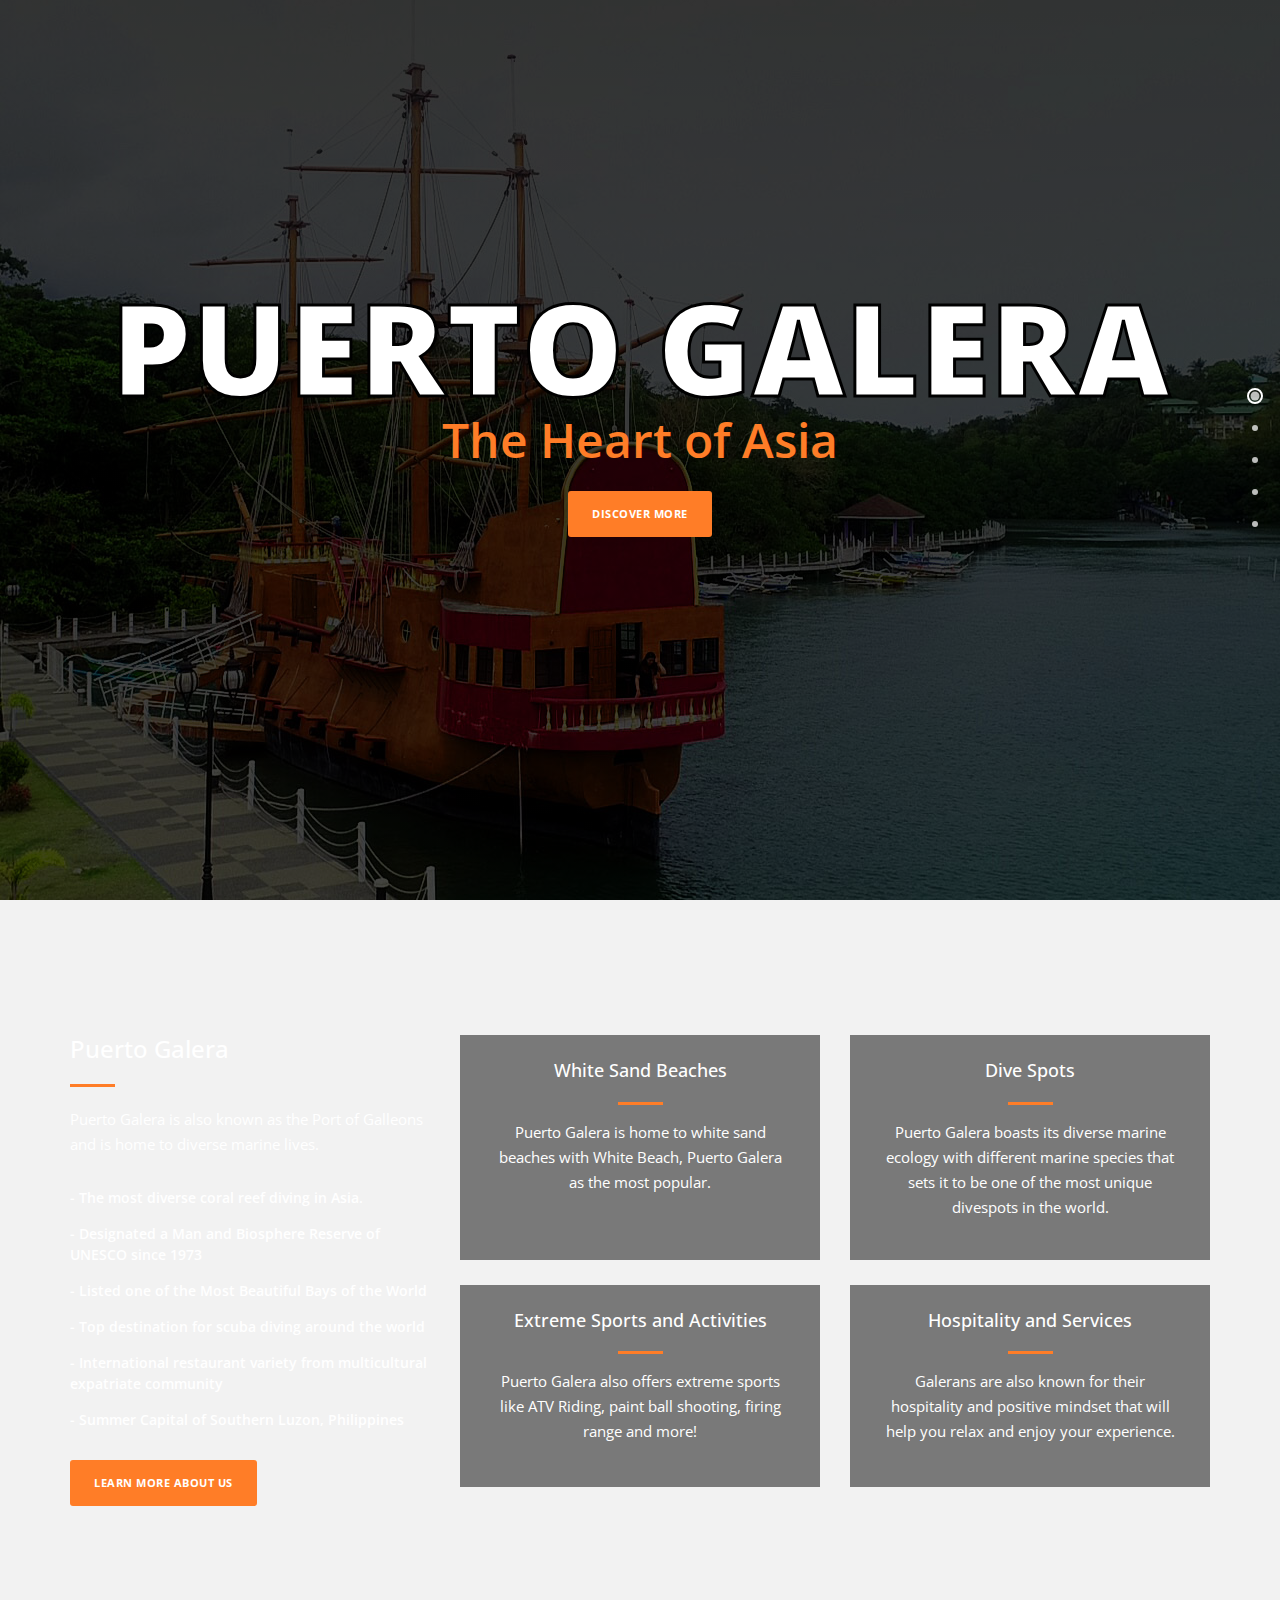
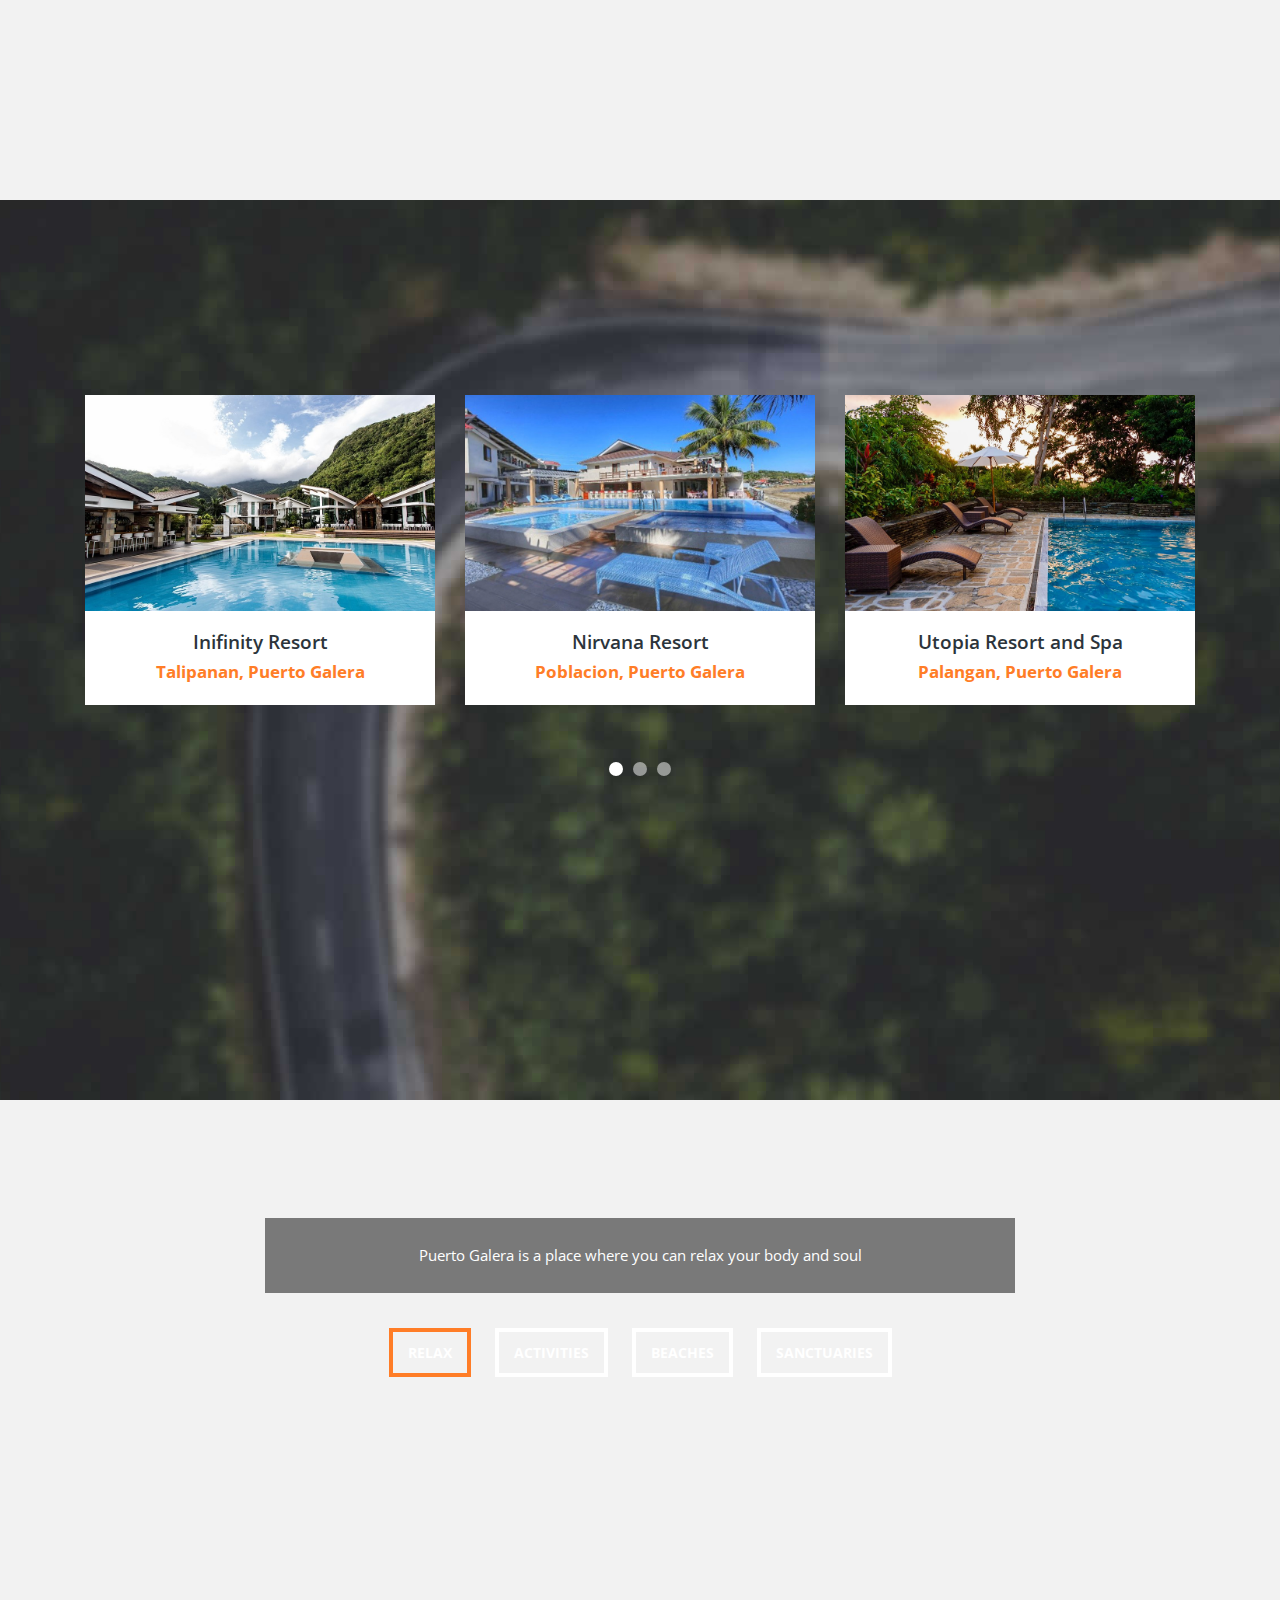
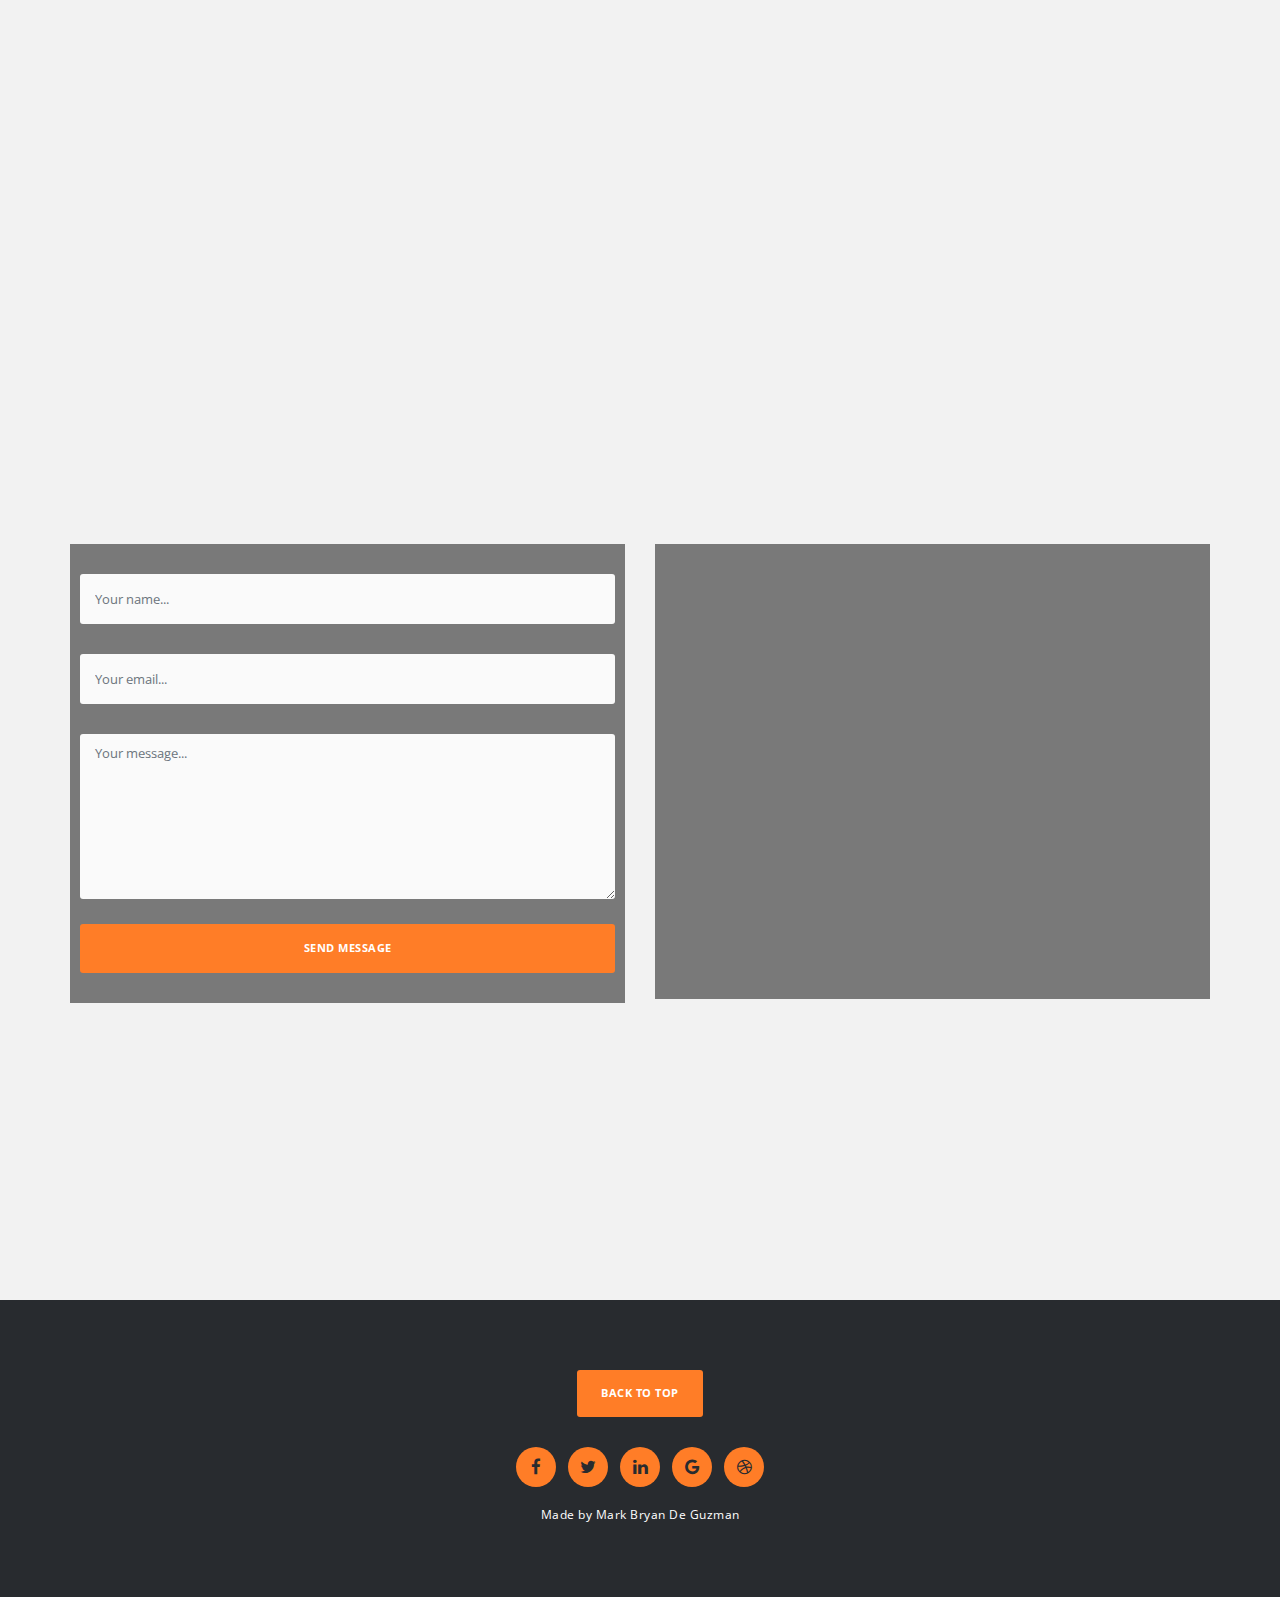
==== commit 8c071a5c: "Initial Commit" ====
--- a/index.html
+++ b/index.html
@@ -18,10 +18,7 @@
 
         <script src="js/vendor/modernizr-2.8.3-respond-1.4.2.min.js"></script>
     </head>
-<!--
-Vanilla Template
-https://templatemo.com/tm-526-vanilla
--->
+
 <body>
 
     <div class="fixed-side-navbar">
--- a/css/templatemo-main.css
+++ b/css/templatemo-main.css
@@ -1,11 +1,3 @@
-/*
-
-Vanilla Template
-
-https://templatemo.com/tm-526-vanilla
-
-*/
-
 p {
   font-size: 15px;
   line-height: 25px;
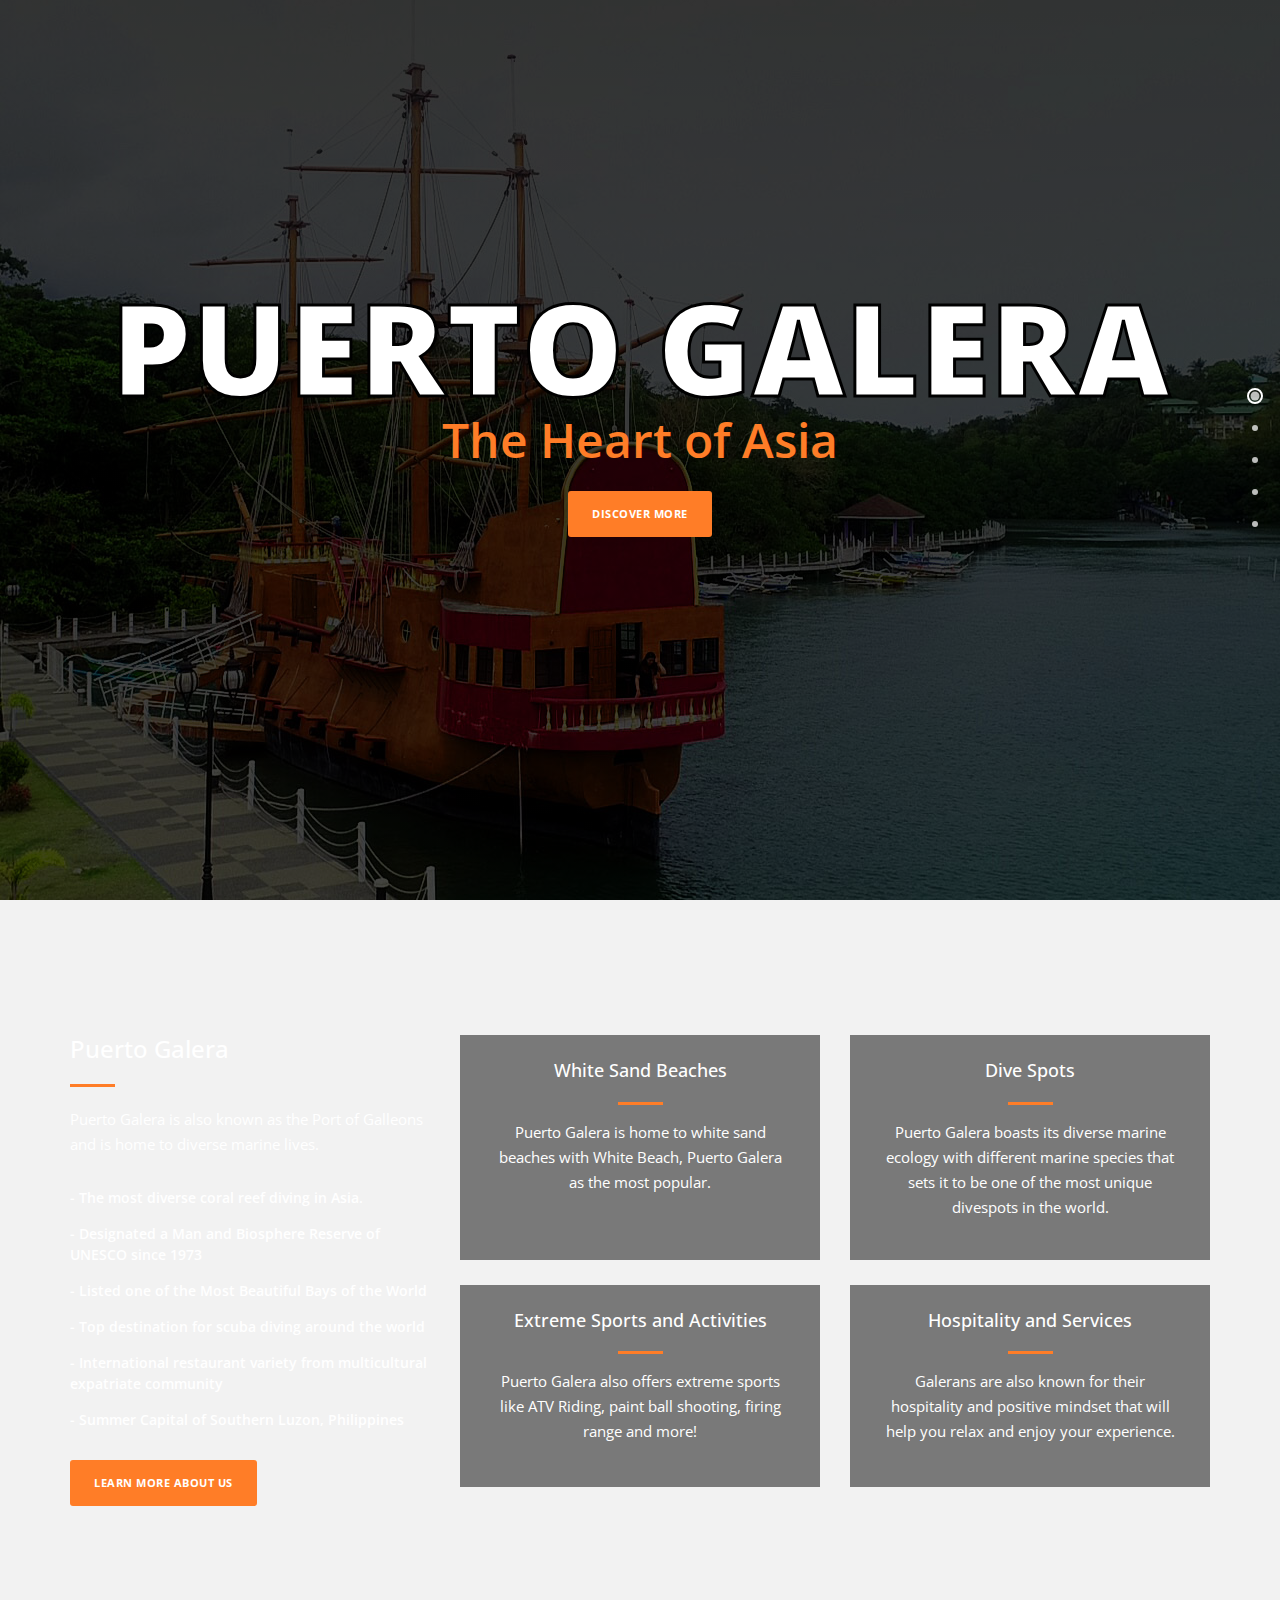
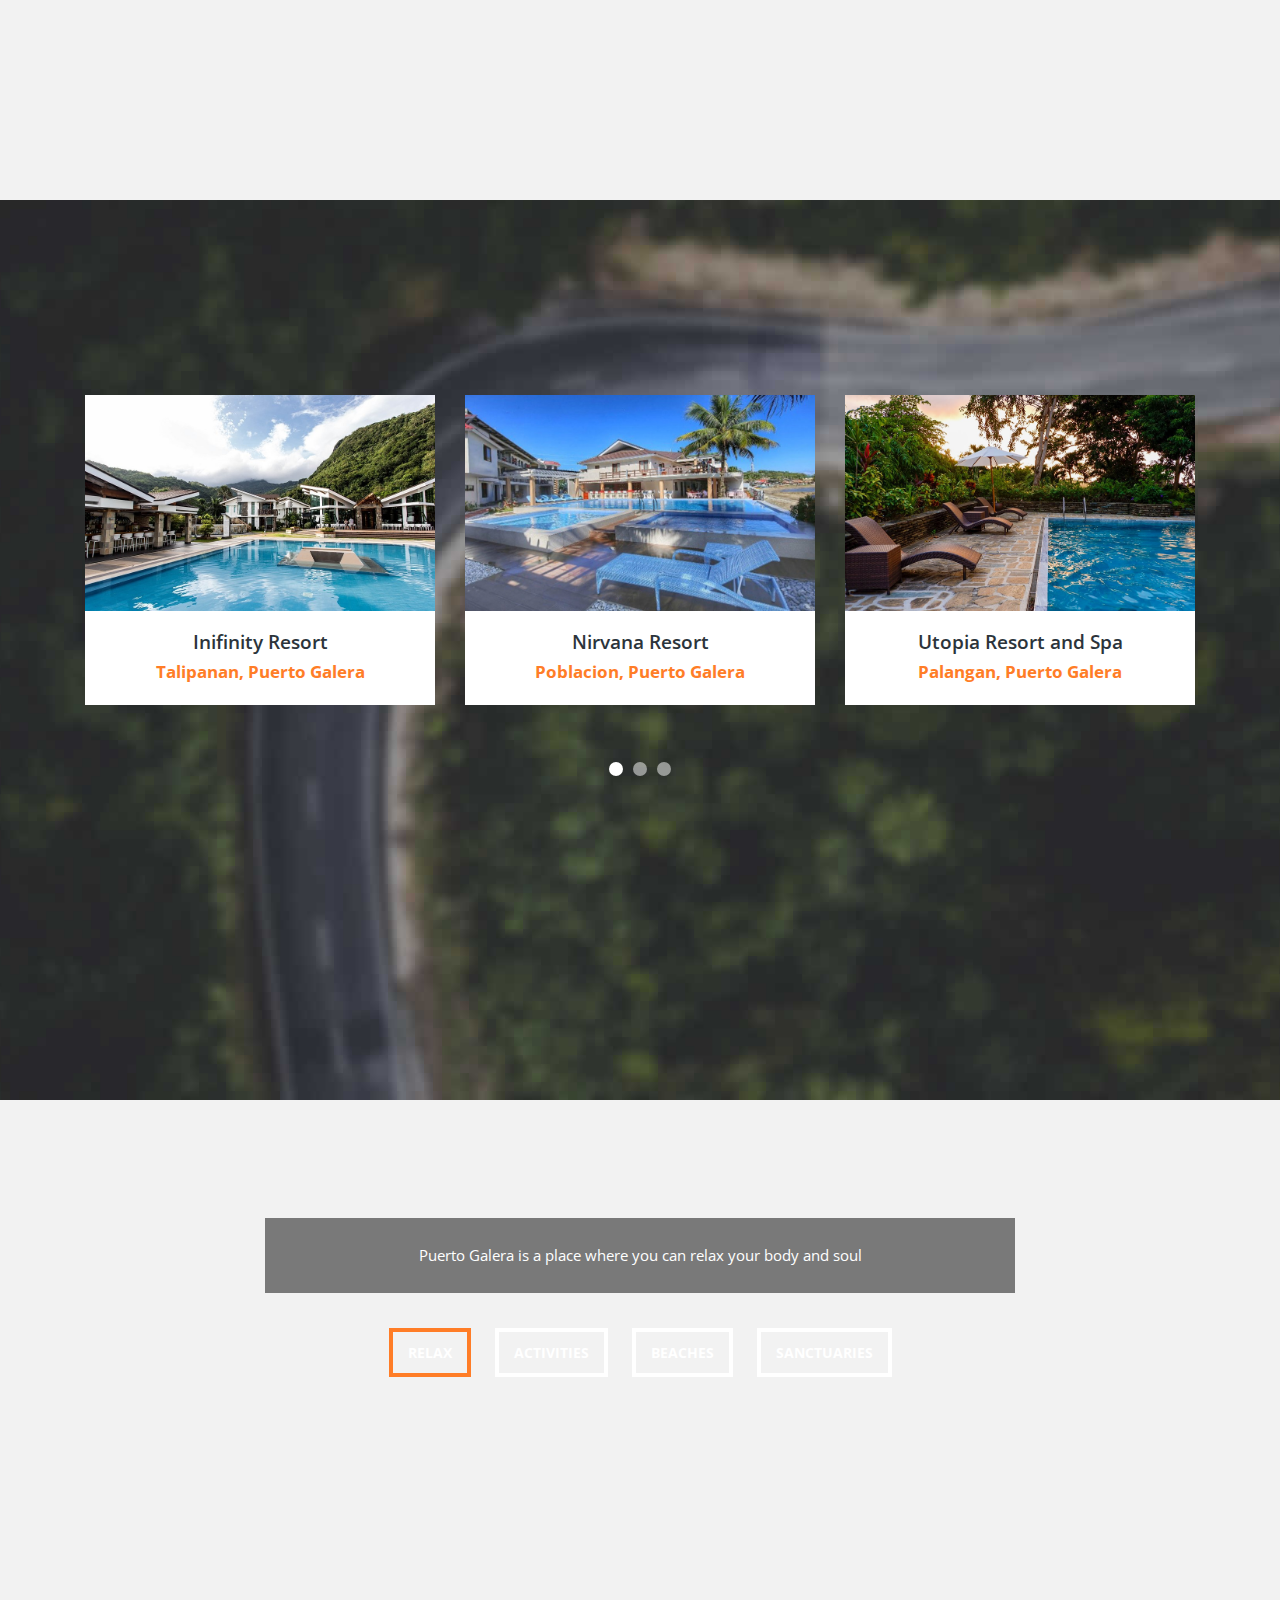
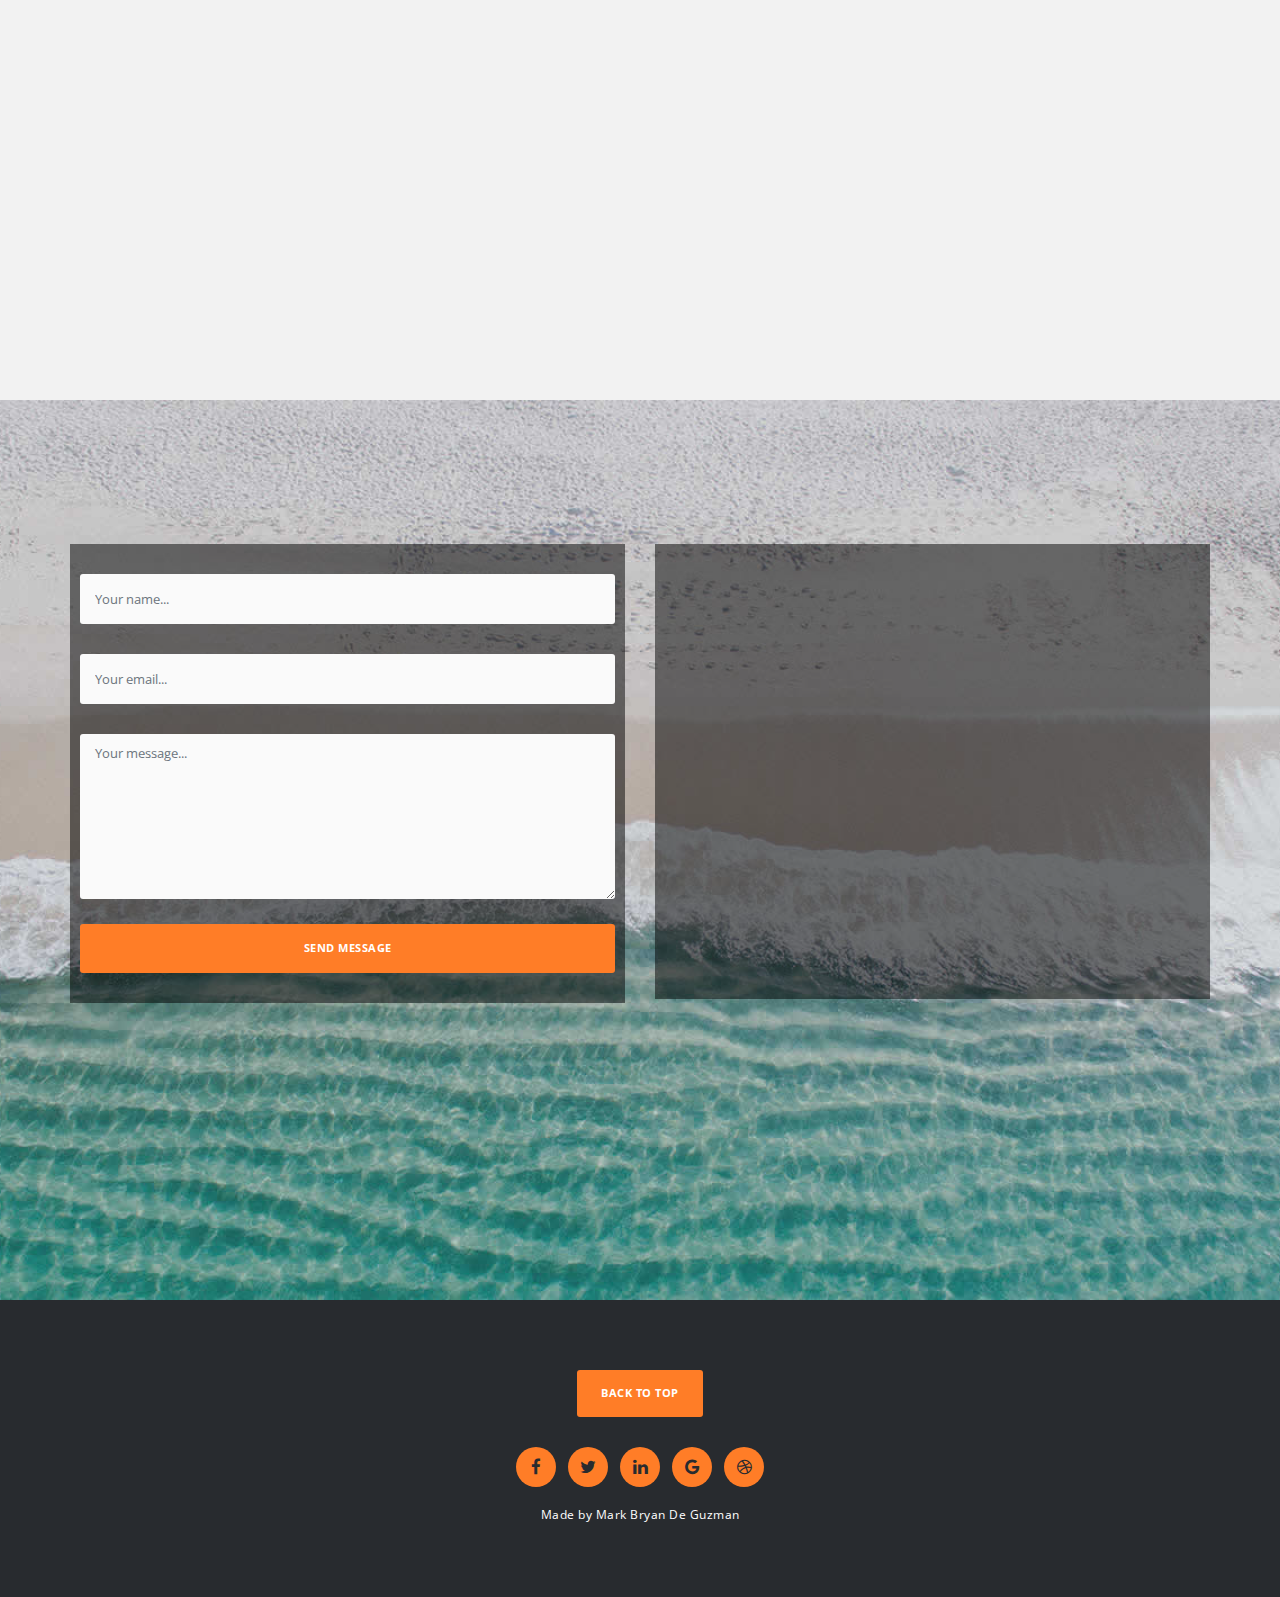
==== commit c2bec6cb: "Initial Commit" ====
--- a/index.html
+++ b/index.html
@@ -15,6 +15,7 @@
         <link rel="stylesheet" href="css/owl-carousel.css">
 
         <link href="https://fonts.googleapis.com/css?family=Open+Sans:300,400,600,700,800" rel="stylesheet">
+        <link rel="icon" type="image/png" href="img/icon.png">
 
         <script src="js/vendor/modernizr-2.8.3-respond-1.4.2.min.js"></script>
     </head>
